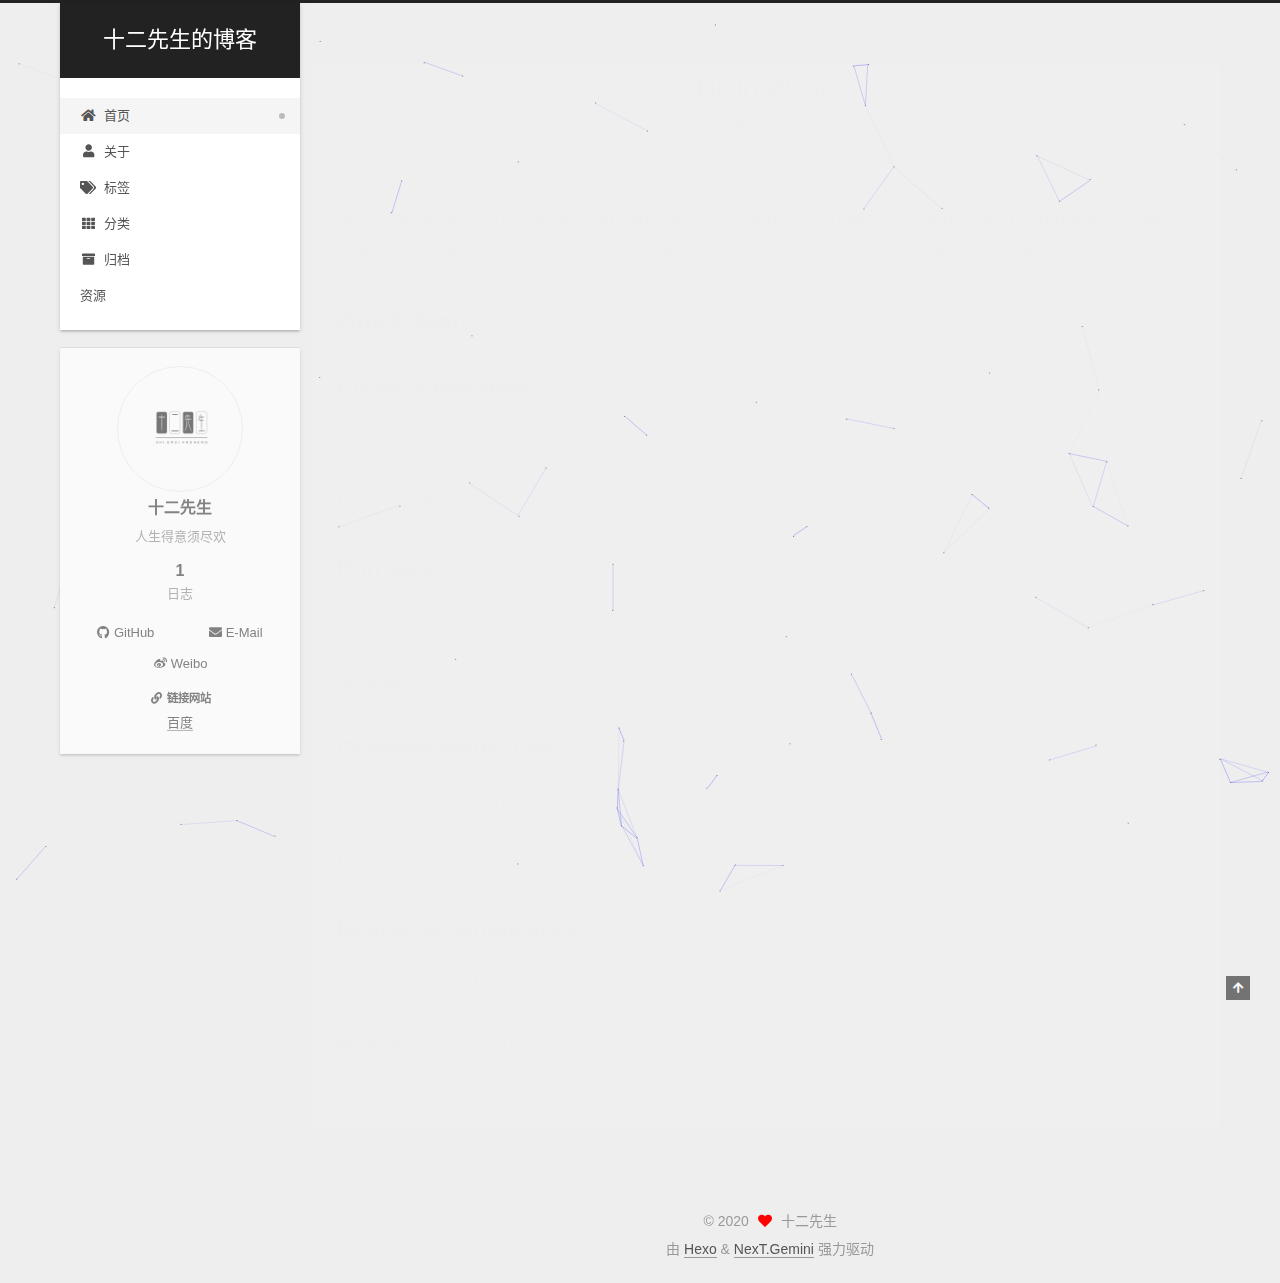
==== index.html @ abec4dc5 "Site updated: 2020-08-10 16:34:21" ====
<!DOCTYPE html>
<html lang="zh-CN">
<head>
  <meta charset="UTF-8">
<meta name="viewport" content="width=device-width, initial-scale=1, maximum-scale=2">
<meta name="theme-color" content="#222">
<meta name="generator" content="Hexo 5.0.0">
  <link rel="apple-touch-icon" sizes="180x180" href="/images/apple-touch-icon-next.png">
  <link rel="icon" type="image/png" sizes="32x32" href="/images/favicon-32x32-next.png">
  <link rel="icon" type="image/png" sizes="16x16" href="/images/favicon-16x16-next.png">
  <link rel="mask-icon" href="/images/logo.svg" color="#222">

<link rel="stylesheet" href="/css/main.css">


<link rel="stylesheet" href="/lib/font-awesome/css/all.min.css">
  <link rel="stylesheet" href="/lib/pace/pace-theme-minimal.min.css">
  <script src="/lib/pace/pace.min.js"></script>

<script id="hexo-configurations">
    var NexT = window.NexT || {};
    var CONFIG = {"hostname":"yoursite.com","root":"/","scheme":"Gemini","version":"7.8.0","exturl":false,"sidebar":{"position":"left","display":"post","padding":18,"offset":12,"onmobile":false},"copycode":{"enable":false,"show_result":false,"style":null},"back2top":{"enable":true,"sidebar":false,"scrollpercent":false},"bookmark":{"enable":false,"color":"#222","save":"auto"},"fancybox":false,"mediumzoom":false,"lazyload":false,"pangu":false,"comments":{"style":"tabs","active":null,"storage":true,"lazyload":false,"nav":null},"algolia":{"hits":{"per_page":10},"labels":{"input_placeholder":"Search for Posts","hits_empty":"We didn't find any results for the search: ${query}","hits_stats":"${hits} results found in ${time} ms"}},"localsearch":{"enable":false,"trigger":"auto","top_n_per_article":1,"unescape":false,"preload":false},"motion":{"enable":true,"async":false,"transition":{"post_block":"fadeIn","post_header":"slideDownIn","post_body":"slideDownIn","coll_header":"slideLeftIn","sidebar":"slideUpIn"}}};
  </script>

  <meta name="description" content="人生得意须尽欢">
<meta property="og:type" content="website">
<meta property="og:title" content="十二先生的博客">
<meta property="og:url" content="http://yoursite.com/index.html">
<meta property="og:site_name" content="十二先生的博客">
<meta property="og:description" content="人生得意须尽欢">
<meta property="og:locale" content="zh_CN">
<meta property="article:author" content="十二先生">
<meta name="twitter:card" content="summary">

<link rel="canonical" href="http://yoursite.com/">


<script id="page-configurations">
  // https://hexo.io/docs/variables.html
  CONFIG.page = {
    sidebar: "",
    isHome : true,
    isPost : false,
    lang   : 'zh-CN'
  };
</script>

  <title>十二先生的博客</title>
  






  <noscript>
  <style>
  .use-motion .brand,
  .use-motion .menu-item,
  .sidebar-inner,
  .use-motion .post-block,
  .use-motion .pagination,
  .use-motion .comments,
  .use-motion .post-header,
  .use-motion .post-body,
  .use-motion .collection-header { opacity: initial; }

  .use-motion .site-title,
  .use-motion .site-subtitle {
    opacity: initial;
    top: initial;
  }

  .use-motion .logo-line-before i { left: initial; }
  .use-motion .logo-line-after i { right: initial; }
  </style>
</noscript>

</head>

<body itemscope itemtype="http://schema.org/WebPage">
  <div class="container use-motion">
    <div class="headband"></div>

    <header class="header" itemscope itemtype="http://schema.org/WPHeader">
      <div class="header-inner"><div class="site-brand-container">
  <div class="site-nav-toggle">
    <div class="toggle" aria-label="切换导航栏">
      <span class="toggle-line toggle-line-first"></span>
      <span class="toggle-line toggle-line-middle"></span>
      <span class="toggle-line toggle-line-last"></span>
    </div>
  </div>

  <div class="site-meta">

    <a href="/" class="brand" rel="start">
      <span class="logo-line-before"><i></i></span>
      <h1 class="site-title">十二先生的博客</h1>
      <span class="logo-line-after"><i></i></span>
    </a>
  </div>

  <div class="site-nav-right">
    <div class="toggle popup-trigger">
    </div>
  </div>
</div>




<nav class="site-nav">
  <ul id="menu" class="main-menu menu">
        <li class="menu-item menu-item-home">

    <a href="/" rel="section"><i class="fa fa-home fa-fw"></i>首页</a>

  </li>
        <li class="menu-item menu-item-about">

    <a href="/about/" rel="section"><i class="fa fa-user fa-fw"></i>关于</a>

  </li>
        <li class="menu-item menu-item-tags">

    <a href="/tags/" rel="section"><i class="fa fa-tags fa-fw"></i>标签</a>

  </li>
        <li class="menu-item menu-item-categories">

    <a href="/categories/" rel="section"><i class="fa fa-th fa-fw"></i>分类</a>

  </li>
        <li class="menu-item menu-item-archives">

    <a href="/archives/" rel="section"><i class="fa fa-archive fa-fw"></i>归档</a>

  </li>
        <li class="menu-item menu-item-resources">

    <a href="/resources/" rel="section"><i class="download fa-fw"></i>资源</a>

  </li>
  </ul>
</nav>




</div>
    </header>

    
  <div class="back-to-top">
    <i class="fa fa-arrow-up"></i>
    <span>0%</span>
  </div>


    <main class="main">
      <div class="main-inner">
        <div class="content-wrap">
          

          <div class="content index posts-expand">
            
      
  
  
  <article itemscope itemtype="http://schema.org/Article" class="post-block" lang="zh-CN">
    <link itemprop="mainEntityOfPage" href="http://yoursite.com/2020/08/10/hello-world/">

    <span hidden itemprop="author" itemscope itemtype="http://schema.org/Person">
      <meta itemprop="image" content="/images/avatar.gif">
      <meta itemprop="name" content="十二先生">
      <meta itemprop="description" content="人生得意须尽欢">
    </span>

    <span hidden itemprop="publisher" itemscope itemtype="http://schema.org/Organization">
      <meta itemprop="name" content="十二先生的博客">
    </span>
      <header class="post-header">
        <h2 class="post-title" itemprop="name headline">
          
            <a href="/2020/08/10/hello-world/" class="post-title-link" itemprop="url">Hello World</a>
        </h2>

        <div class="post-meta">
            <span class="post-meta-item">
              <span class="post-meta-item-icon">
                <i class="far fa-calendar"></i>
              </span>
              <span class="post-meta-item-text">发表于</span>

              <time title="创建时间：2020-08-10 11:05:01" itemprop="dateCreated datePublished" datetime="2020-08-10T11:05:01+08:00">2020-08-10</time>
            </span>

          

        </div>
      </header>

    
    
    
    <div class="post-body" itemprop="articleBody">

      
          <p>Welcome to <a target="_blank" rel="noopener" href="https://hexo.io/">Hexo</a>! This is your very first post. Check <a target="_blank" rel="noopener" href="https://hexo.io/docs/">documentation</a> for more info. If you get any problems when using Hexo, you can find the answer in <a target="_blank" rel="noopener" href="https://hexo.io/docs/troubleshooting.html">troubleshooting</a> or you can ask me on <a target="_blank" rel="noopener" href="https://github.com/hexojs/hexo/issues">GitHub</a>.</p>
<h2 id="Quick-Start"><a href="#Quick-Start" class="headerlink" title="Quick Start"></a>Quick Start</h2><h3 id="Create-a-new-post"><a href="#Create-a-new-post" class="headerlink" title="Create a new post"></a>Create a new post</h3><figure class="highlight bash"><table><tr><td class="gutter"><pre><span class="line">1</span><br></pre></td><td class="code"><pre><span class="line">$ hexo new <span class="string">&quot;My New Post&quot;</span></span><br></pre></td></tr></table></figure>

<p>More info: <a target="_blank" rel="noopener" href="https://hexo.io/docs/writing.html">Writing</a></p>
<h3 id="Run-server"><a href="#Run-server" class="headerlink" title="Run server"></a>Run server</h3><figure class="highlight bash"><table><tr><td class="gutter"><pre><span class="line">1</span><br></pre></td><td class="code"><pre><span class="line">$ hexo server</span><br></pre></td></tr></table></figure>

<p>More info: <a target="_blank" rel="noopener" href="https://hexo.io/docs/server.html">Server</a></p>
<h3 id="Generate-static-files"><a href="#Generate-static-files" class="headerlink" title="Generate static files"></a>Generate static files</h3><figure class="highlight bash"><table><tr><td class="gutter"><pre><span class="line">1</span><br></pre></td><td class="code"><pre><span class="line">$ hexo generate</span><br></pre></td></tr></table></figure>

<p>More info: <a target="_blank" rel="noopener" href="https://hexo.io/docs/generating.html">Generating</a></p>
<h3 id="Deploy-to-remote-sites"><a href="#Deploy-to-remote-sites" class="headerlink" title="Deploy to remote sites"></a>Deploy to remote sites</h3><figure class="highlight bash"><table><tr><td class="gutter"><pre><span class="line">1</span><br></pre></td><td class="code"><pre><span class="line">$ hexo deploy</span><br></pre></td></tr></table></figure>

<p>More info: <a target="_blank" rel="noopener" href="https://hexo.io/docs/one-command-deployment.html">Deployment</a></p>

      
    </div>

    
    
    
	
	
      <footer class="post-footer">
        <div class="post-eof"></div>
      </footer>
  </article>
  
  
  


  



          </div>
          

<script>
  window.addEventListener('tabs:register', () => {
    let { activeClass } = CONFIG.comments;
    if (CONFIG.comments.storage) {
      activeClass = localStorage.getItem('comments_active') || activeClass;
    }
    if (activeClass) {
      let activeTab = document.querySelector(`a[href="#comment-${activeClass}"]`);
      if (activeTab) {
        activeTab.click();
      }
    }
  });
  if (CONFIG.comments.storage) {
    window.addEventListener('tabs:click', event => {
      if (!event.target.matches('.tabs-comment .tab-content .tab-pane')) return;
      let commentClass = event.target.classList[1];
      localStorage.setItem('comments_active', commentClass);
    });
  }
</script>

        </div>
          
  
  <div class="toggle sidebar-toggle">
    <span class="toggle-line toggle-line-first"></span>
    <span class="toggle-line toggle-line-middle"></span>
    <span class="toggle-line toggle-line-last"></span>
  </div>

  <aside class="sidebar">
    <div class="sidebar-inner">

      <ul class="sidebar-nav motion-element">
        <li class="sidebar-nav-toc">
          文章目录
        </li>
        <li class="sidebar-nav-overview">
          站点概览
        </li>
      </ul>

      <!--noindex-->
      <div class="post-toc-wrap sidebar-panel">
      </div>
      <!--/noindex-->

      <div class="site-overview-wrap sidebar-panel">
        <div class="site-author motion-element" itemprop="author" itemscope itemtype="http://schema.org/Person">
    <img class="site-author-image" itemprop="image" alt="十二先生"
      src="/images/avatar.gif">
  <p class="site-author-name" itemprop="name">十二先生</p>
  <div class="site-description" itemprop="description">人生得意须尽欢</div>
</div>
<div class="site-state-wrap motion-element">
  <nav class="site-state">
      <div class="site-state-item site-state-posts">
          <a href="/archives/">
        
          <span class="site-state-item-count">1</span>
          <span class="site-state-item-name">日志</span>
        </a>
      </div>
  </nav>
</div>
  <div class="links-of-author motion-element">
      <span class="links-of-author-item">
        <a href="https://github.com/InAloneTime" title="GitHub → https:&#x2F;&#x2F;github.com&#x2F;InAloneTime" rel="noopener" target="_blank"><i class="fab fa-github fa-fw"></i>GitHub</a>
      </span>
      <span class="links-of-author-item">
        <a href="mailto:haoww2019@qq.com" title="E-Mail → mailto:haoww2019@qq.com" rel="noopener" target="_blank"><i class="fa fa-envelope fa-fw"></i>E-Mail</a>
      </span>
      <span class="links-of-author-item">
        <a href="https://weibo.com/u/1022402800" title="Weibo → https:&#x2F;&#x2F;weibo.com&#x2F;u&#x2F;1022402800" rel="noopener" target="_blank"><i class="fab fa-weibo fa-fw"></i>Weibo</a>
      </span>
  </div>


  <div class="links-of-blogroll motion-element">
    <div class="links-of-blogroll-title"><i class="fa fa-link fa-fw"></i>
      链接网站
    </div>
    <ul class="links-of-blogroll-list">
        <li class="links-of-blogroll-item">
          <a href="https://baidu.com/" title="https:&#x2F;&#x2F;baidu.com" rel="noopener" target="_blank">百度</a>
        </li>
    </ul>
  </div>

      </div>

    </div>
  </aside>
  <div id="sidebar-dimmer"></div>


      </div>
    </main>

    <footer class="footer">
      <div class="footer-inner">
        

        

<div class="copyright">
  
  &copy; 
  <span itemprop="copyrightYear">2020</span>
  <span class="with-love">
    <i class="fa fa-heart"></i>
  </span>
  <span class="author" itemprop="copyrightHolder">十二先生</span>
</div>
  <div class="powered-by">由 <a href="https://hexo.io/" class="theme-link" rel="noopener" target="_blank">Hexo</a> & <a href="https://theme-next.org/" class="theme-link" rel="noopener" target="_blank">NexT.Gemini</a> 强力驱动
  </div>

        








      </div>
    </footer>
  </div>

  
  
  <script color='0,0,255' opacity='0.5' zIndex='-1' count='99' src="/lib/canvas-nest/canvas-nest.min.js"></script>
  <script src="/lib/anime.min.js"></script>
  <script src="/lib/velocity/velocity.min.js"></script>
  <script src="/lib/velocity/velocity.ui.min.js"></script>

<script src="/js/utils.js"></script>

<script src="/js/motion.js"></script>


<script src="/js/schemes/pisces.js"></script>


<script src="/js/next-boot.js"></script>




  















  

  

</body>
</html>
---- css/main.css ----
:root {
  --body-bg-color: #eee;
  --content-bg-color: #fff;
  --card-bg-color: #f5f5f5;
  --text-color: #555;
  --blockquote-color: #666;
  --link-color: #555;
  --link-hover-color: #222;
  --brand-color: #fff;
  --brand-hover-color: #fff;
  --table-row-odd-bg-color: #f9f9f9;
  --table-row-hover-bg-color: #f5f5f5;
  --menu-item-bg-color: #f5f5f5;
  --btn-default-bg: #fff;
  --btn-default-color: #555;
  --btn-default-border-color: #555;
  --btn-default-hover-bg: #222;
  --btn-default-hover-color: #fff;
  --btn-default-hover-border-color: #222;
}
html {
  line-height: 1.15; /* 1 */
  -webkit-text-size-adjust: 100%; /* 2 */
}
body {
  margin: 0;
}
main {
  display: block;
}
h1 {
  font-size: 2em;
  margin: 0.67em 0;
}
hr {
  box-sizing: content-box; /* 1 */
  height: 0; /* 1 */
  overflow: visible; /* 2 */
}
pre {
  font-family: monospace, monospace; /* 1 */
  font-size: 1em; /* 2 */
}
a {
  background: transparent;
}
abbr[title] {
  border-bottom: none; /* 1 */
  text-decoration: underline; /* 2 */
  text-decoration: underline dotted; /* 2 */
}
b,
strong {
  font-weight: bolder;
}
code,
kbd,
samp {
  font-family: monospace, monospace; /* 1 */
  font-size: 1em; /* 2 */
}
small {
  font-size: 80%;
}
sub,
sup {
  font-size: 75%;
  line-height: 0;
  position: relative;
  vertical-align: baseline;
}
sub {
  bottom: -0.25em;
}
sup {
  top: -0.5em;
}
img {
  border-style: none;
}
button,
input,
optgroup,
select,
textarea {
  font-family: inherit; /* 1 */
  font-size: 100%; /* 1 */
  line-height: 1.15; /* 1 */
  margin: 0; /* 2 */
}
button,
input {
/* 1 */
  overflow: visible;
}
button,
select {
/* 1 */
  text-transform: none;
}
button,
[type='button'],
[type='reset'],
[type='submit'] {
  -webkit-appearance: button;
}
button::-moz-focus-inner,
[type='button']::-moz-focus-inner,
[type='reset']::-moz-focus-inner,
[type='submit']::-moz-focus-inner {
  border-style: none;
  padding: 0;
}
button:-moz-focusring,
[type='button']:-moz-focusring,
[type='reset']:-moz-focusring,
[type='submit']:-moz-focusring {
  outline: 1px dotted ButtonText;
}
fieldset {
  padding: 0.35em 0.75em 0.625em;
}
legend {
  box-sizing: border-box; /* 1 */
  color: inherit; /* 2 */
  display: table; /* 1 */
  max-width: 100%; /* 1 */
  padding: 0; /* 3 */
  white-space: normal; /* 1 */
}
progress {
  vertical-align: baseline;
}
textarea {
  overflow: auto;
}
[type='checkbox'],
[type='radio'] {
  box-sizing: border-box; /* 1 */
  padding: 0; /* 2 */
}
[type='number']::-webkit-inner-spin-button,
[type='number']::-webkit-outer-spin-button {
  height: auto;
}
[type='search'] {
  outline-offset: -2px; /* 2 */
  -webkit-appearance: textfield; /* 1 */
}
[type='search']::-webkit-search-decoration {
  -webkit-appearance: none;
}
::-webkit-file-upload-button {
  font: inherit; /* 2 */
  -webkit-appearance: button; /* 1 */
}
details {
  display: block;
}
summary {
  display: list-item;
}
template {
  display: none;
}
[hidden] {
  display: none;
}
::selection {
  background: #262a30;
  color: #eee;
}
html,
body {
  height: 100%;
}
body {
  background: var(--body-bg-color);
  color: var(--text-color);
  font-family: 'Lato', "PingFang SC", "Microsoft YaHei", sans-serif;
  font-size: 1em;
  line-height: 2;
}
@media (max-width: 991px) {
  body {
    padding-left: 0 !important;
    padding-right: 0 !important;
  }
}
h1,
h2,
h3,
h4,
h5,
h6 {
  font-family: 'Lato', "PingFang SC", "Microsoft YaHei", sans-serif;
  font-weight: bold;
  line-height: 1.5;
  margin: 20px 0 15px;
}
h1 {
  font-size: 1.5em;
}
h2 {
  font-size: 1.375em;
}
h3 {
  font-size: 1.25em;
}
h4 {
  font-size: 1.125em;
}
h5 {
  font-size: 1em;
}
h6 {
  font-size: 0.875em;
}
p {
  margin: 0 0 20px 0;
}
a,
span.exturl {
  border-bottom: 1px solid #999;
  color: var(--link-color);
  outline: 0;
  text-decoration: none;
  overflow-wrap: break-word;
  word-wrap: break-word;
  cursor: pointer;
}
a:hover,
span.exturl:hover {
  border-bottom-color: var(--link-hover-color);
  color: var(--link-hover-color);
}
iframe,
img,
video {
  display: block;
  margin-left: auto;
  margin-right: auto;
  max-width: 100%;
}
hr {
  background-image: repeating-linear-gradient(-45deg, #ddd, #ddd 4px, transparent 4px, transparent 8px);
  border: 0;
  height: 3px;
  margin: 40px 0;
}
blockquote {
  border-left: 4px solid #ddd;
  color: var(--blockquote-color);
  margin: 0;
  padding: 0 15px;
}
blockquote cite::before {
  content: '-';
  padding: 0 5px;
}
dt {
  font-weight: bold;
}
dd {
  margin: 0;
  padding: 0;
}
kbd {
  background-color: #f5f5f5;
  background-image: linear-gradient(#eee, #fff, #eee);
  border: 1px solid #ccc;
  border-radius: 0.2em;
  box-shadow: 0.1em 0.1em 0.2em rgba(0,0,0,0.1);
  color: #555;
  font-family: inherit;
  padding: 0.1em 0.3em;
  white-space: nowrap;
}
.table-container {
  overflow: auto;
}
table {
  border-collapse: collapse;
  border-spacing: 0;
  font-size: 0.875em;
  margin: 0 0 20px 0;
  width: 100%;
}
tbody tr:nth-of-type(odd) {
  background: var(--table-row-odd-bg-color);
}
tbody tr:hover {
  background: var(--table-row-hover-bg-color);
}
caption,
th,
td {
  font-weight: normal;
  padding: 8px;
  vertical-align: middle;
}
th,
td {
  border: 1px solid #ddd;
  border-bottom: 3px solid #ddd;
}
th {
  font-weight: 700;
  padding-bottom: 10px;
}
td {
  border-bottom-width: 1px;
}
.btn {
  background: var(--btn-default-bg);
  border: 2px solid var(--btn-default-border-color);
  border-radius: 2px;
  color: var(--btn-default-color);
  display: inline-block;
  font-size: 0.875em;
  line-height: 2;
  padding: 0 20px;
  text-decoration: none;
  transition-property: background-color;
  transition-delay: 0s;
  transition-duration: 0.2s;
  transition-timing-function: ease-in-out;
}
.btn:hover {
  background: var(--btn-default-hover-bg);
  border-color: var(--btn-default-hover-border-color);
  color: var(--btn-default-hover-color);
}
.btn + .btn {
  margin: 0 0 8px 8px;
}
.btn .fa-fw {
  text-align: left;
  width: 1.285714285714286em;
}
.toggle {
  line-height: 0;
}
.toggle .toggle-line {
  background: #fff;
  display: inline-block;
  height: 2px;
  left: 0;
  position: relative;
  top: 0;
  transition: all 0.4s;
  vertical-align: top;
  width: 100%;
}
.toggle .toggle-line:not(:first-child) {
  margin-top: 3px;
}
.toggle.toggle-arrow .toggle-line-first {
  left: 50%;
  top: 2px;
  transform: rotate(45deg);
  width: 50%;
}
.toggle.toggle-arrow .toggle-line-middle {
  left: 2px;
  width: 90%;
}
.toggle.toggle-arrow .toggle-line-last {
  left: 50%;
  top: -2px;
  transform: rotate(-45deg);
  width: 50%;
}
.toggle.toggle-close .toggle-line-first {
  transform: rotate(-45deg);
  top: 5px;
}
.toggle.toggle-close .toggle-line-middle {
  opacity: 0;
}
.toggle.toggle-close .toggle-line-last {
  transform: rotate(45deg);
  top: -5px;
}
.highlight,
pre {
  background: #f7f7f7;
  color: #4d4d4c;
  line-height: 1.6;
  margin: 0 auto 20px;
}
pre,
code {
  font-family: consolas, Menlo, monospace, "PingFang SC", "Microsoft YaHei";
}
code {
  background: #eee;
  border-radius: 3px;
  color: #555;
  padding: 2px 4px;
  overflow-wrap: break-word;
  word-wrap: break-word;
}
.highlight *::selection {
  background: #d6d6d6;
}
.highlight pre {
  border: 0;
  margin: 0;
  padding: 10px 0;
}
.highlight table {
  border: 0;
  margin: 0;
  width: auto;
}
.highlight td {
  border: 0;
  padding: 0;
}
.highlight figcaption {
  background: #eff2f3;
  color: #4d4d4c;
  display: flex;
  font-size: 0.875em;
  justify-content: space-between;
  line-height: 1.2;
  padding: 0.5em;
}
.highlight figcaption a {
  color: #4d4d4c;
}
.highlight figcaption a:hover {
  border-bottom-color: #4d4d4c;
}
.highlight .gutter {
  -moz-user-select: none;
  -ms-user-select: none;
  -webkit-user-select: none;
  user-select: none;
}
.highlight .gutter pre {
  background: #eff2f3;
  color: #869194;
  padding-left: 10px;
  padding-right: 10px;
  text-align: right;
}
.highlight .code pre {
  background: #f7f7f7;
  padding-left: 10px;
  width: 100%;
}
.gist table {
  width: auto;
}
.gist table td {
  border: 0;
}
pre {
  overflow: auto;
  padding: 10px;
}
pre code {
  background: none;
  color: #4d4d4c;
  font-size: 0.875em;
  padding: 0;
  text-shadow: none;
}
pre .deletion {
  background: #fdd;
}
pre .addition {
  background: #dfd;
}
pre .meta {
  color: #eab700;
  -moz-user-select: none;
  -ms-user-select: none;
  -webkit-user-select: none;
  user-select: none;
}
pre .comment {
  color: #8e908c;
}
pre .variable,
pre .attribute,
pre .tag,
pre .name,
pre .regexp,
pre .ruby .constant,
pre .xml .tag .title,
pre .xml .pi,
pre .xml .doctype,
pre .html .doctype,
pre .css .id,
pre .css .class,
pre .css .pseudo {
  color: #c82829;
}
pre .number,
pre .preprocessor,
pre .built_in,
pre .builtin-name,
pre .literal,
pre .params,
pre .constant,
pre .command {
  color: #f5871f;
}
pre .ruby .class .title,
pre .css .rules .attribute,
pre .string,
pre .symbol,
pre .value,
pre .inheritance,
pre .header,
pre .ruby .symbol,
pre .xml .cdata,
pre .special,
pre .formula {
  color: #718c00;
}
pre .title,
pre .css .hexcolor {
  color: #3e999f;
}
pre .function,
pre .python .decorator,
pre .python .title,
pre .ruby .function .title,
pre .ruby .title .keyword,
pre .perl .sub,
pre .javascript .title,
pre .coffeescript .title {
  color: #4271ae;
}
pre .keyword,
pre .javascript .function {
  color: #8959a8;
}
.blockquote-center {
  border-left: none;
  margin: 40px 0;
  padding: 0;
  position: relative;
  text-align: center;
}
.blockquote-center .fa {
  display: block;
  opacity: 0.6;
  position: absolute;
  width: 100%;
}
.blockquote-center .fa-quote-left {
  border-top: 1px solid #ccc;
  text-align: left;
  top: -20px;
}
.blockquote-center .fa-quote-right {
  border-bottom: 1px solid #ccc;
  text-align: right;
  bottom: -20px;
}
.blockquote-center p,
.blockquote-center div {
  text-align: center;
}
.post-body .group-picture img {
  margin: 0 auto;
  padding: 0 3px;
}
.group-picture-row {
  margin-bottom: 6px;
  overflow: hidden;
}
.group-picture-column {
  float: left;
  margin-bottom: 10px;
}
.post-body .label {
  color: #555;
  display: inline;
  padding: 0 2px;
}
.post-body .label.default {
  background: #f0f0f0;
}
.post-body .label.primary {
  background: #efe6f7;
}
.post-body .label.info {
  background: #e5f2f8;
}
.post-body .label.success {
  background: #e7f4e9;
}
.post-body .label.warning {
  background: #fcf6e1;
}
.post-body .label.danger {
  background: #fae8eb;
}
.post-body .tabs {
  margin-bottom: 20px;
}
.post-body .tabs,
.tabs-comment {
  display: block;
  padding-top: 10px;
  position: relative;
}
.post-body .tabs ul.nav-tabs,
.tabs-comment ul.nav-tabs {
  display: flex;
  flex-wrap: wrap;
  margin: 0;
  margin-bottom: -1px;
  padding: 0;
}
@media (max-width: 413px) {
  .post-body .tabs ul.nav-tabs,
  .tabs-comment ul.nav-tabs {
    display: block;
    margin-bottom: 5px;
  }
}
.post-body .tabs ul.nav-tabs li.tab,
.tabs-comment ul.nav-tabs li.tab {
  border-bottom: 1px solid #ddd;
  border-left: 1px solid transparent;
  border-right: 1px solid transparent;
  border-top: 3px solid transparent;
  flex-grow: 1;
  list-style-type: none;
  border-radius: 0 0 0 0;
}
@media (max-width: 413px) {
  .post-body .tabs ul.nav-tabs li.tab,
  .tabs-comment ul.nav-tabs li.tab {
    border-bottom: 1px solid transparent;
    border-left: 3px solid transparent;
    border-right: 1px solid transparent;
    border-top: 1px solid transparent;
  }
}
@media (max-width: 413px) {
  .post-body .tabs ul.nav-tabs li.tab,
  .tabs-comment ul.nav-tabs li.tab {
    border-radius: 0;
  }
}
.post-body .tabs ul.nav-tabs li.tab a,
.tabs-comment ul.nav-tabs li.tab a {
  border-bottom: initial;
  display: block;
  line-height: 1.8;
  outline: 0;
  padding: 0.25em 0.75em;
  text-align: center;
  transition-delay: 0s;
  transition-duration: 0.2s;
  transition-timing-function: ease-out;
}
.post-body .tabs ul.nav-tabs li.tab a i,
.tabs-comment ul.nav-tabs li.tab a i {
  width: 1.285714285714286em;
}
.post-body .tabs ul.nav-tabs li.tab.active,
.tabs-comment ul.nav-tabs li.tab.active {
  border-bottom: 1px solid transparent;
  border-left: 1px solid #ddd;
  border-right: 1px solid #ddd;
  border-top: 3px solid #fc6423;
}
@media (max-width: 413px) {
  .post-body .tabs ul.nav-tabs li.tab.active,
  .tabs-comment ul.nav-tabs li.tab.active {
    border-bottom: 1px solid #ddd;
    border-left: 3px solid #fc6423;
    border-right: 1px solid #ddd;
    border-top: 1px solid #ddd;
  }
}
.post-body .tabs ul.nav-tabs li.tab.active a,
.tabs-comment ul.nav-tabs li.tab.active a {
  color: var(--link-color);
  cursor: default;
}
.post-body .tabs .tab-content .tab-pane,
.tabs-comment .tab-content .tab-pane {
  border: 1px solid #ddd;
  border-top: 0;
  padding: 20px 20px 0 20px;
  border-radius: 0;
}
.post-body .tabs .tab-content .tab-pane:not(.active),
.tabs-comment .tab-content .tab-pane:not(.active) {
  display: none;
}
.post-body .tabs .tab-content .tab-pane.active,
.tabs-comment .tab-content .tab-pane.active {
  display: block;
}
.post-body .tabs .tab-content .tab-pane.active:nth-of-type(1),
.tabs-comment .tab-content .tab-pane.active:nth-of-type(1) {
  border-radius: 0 0 0 0;
}
@media (max-width: 413px) {
  .post-body .tabs .tab-content .tab-pane.active:nth-of-type(1),
  .tabs-comment .tab-content .tab-pane.active:nth-of-type(1) {
    border-radius: 0;
  }
}
.post-body .note {
  border-radius: 3px;
  margin-bottom: 20px;
  padding: 1em;
  position: relative;
  border: 1px solid #eee;
  border-left-width: 5px;
}
.post-body .note h2,
.post-body .note h3,
.post-body .note h4,
.post-body .note h5,
.post-body .note h6 {
  margin-top: 0;
  border-bottom: initial;
  margin-bottom: 0;
  padding-top: 0;
}
.post-body .note p:first-child,
.post-body .note ul:first-child,
.post-body .note ol:first-child,
.post-body .note table:first-child,
.post-body .note pre:first-child,
.post-body .note blockquote:first-child,
.post-body .note img:first-child {
  margin-top: 0;
}
.post-body .note p:last-child,
.post-body .note ul:last-child,
.post-body .note ol:last-child,
.post-body .note table:last-child,
.post-body .note pre:last-child,
.post-body .note blockquote:last-child,
.post-body .note img:last-child {
  margin-bottom: 0;
}
.post-body .note.default {
  border-left-color: #777;
}
.post-body .note.default h2,
.post-body .note.default h3,
.post-body .note.default h4,
.post-body .note.default h5,
.post-body .note.default h6 {
  color: #777;
}
.post-body .note.primary {
  border-left-color: #6f42c1;
}
.post-body .note.primary h2,
.post-body .note.primary h3,
.post-body .note.primary h4,
.post-body .note.primary h5,
.post-body .note.primary h6 {
  color: #6f42c1;
}
.post-body .note.info {
  border-left-color: #428bca;
}
.post-body .note.info h2,
.post-body .note.info h3,
.post-body .note.info h4,
.post-body .note.info h5,
.post-body .note.info h6 {
  color: #428bca;
}
.post-body .note.success {
  border-left-color: #5cb85c;
}
.post-body .note.success h2,
.post-body .note.success h3,
.post-body .note.success h4,
.post-body .note.success h5,
.post-body .note.success h6 {
  color: #5cb85c;
}
.post-body .note.warning {
  border-left-color: #f0ad4e;
}
.post-body .note.warning h2,
.post-body .note.warning h3,
.post-body .note.warning h4,
.post-body .note.warning h5,
.post-body .note.warning h6 {
  color: #f0ad4e;
}
.post-body .note.danger {
  border-left-color: #d9534f;
}
.post-body .note.danger h2,
.post-body .note.danger h3,
.post-body .note.danger h4,
.post-body .note.danger h5,
.post-body .note.danger h6 {
  color: #d9534f;
}
.pagination .prev,
.pagination .next,
.pagination .page-number,
.pagination .space {
  display: inline-block;
  margin: 0 10px;
  padding: 0 11px;
  position: relative;
  top: -1px;
}
@media (max-width: 767px) {
  .pagination .prev,
  .pagination .next,
  .pagination .page-number,
  .pagination .space {
    margin: 0 5px;
  }
}
.pagination {
  border-top: 1px solid #eee;
  margin: 120px 0 0;
  text-align: center;
}
.pagination .prev,
.pagination .next,
.pagination .page-number {
  border-bottom: 0;
  border-top: 1px solid #eee;
  transition-property: border-color;
  transition-delay: 0s;
  transition-duration: 0.2s;
  transition-timing-function: ease-in-out;
}
.pagination .prev:hover,
.pagination .next:hover,
.pagination .page-number:hover {
  border-top-color: #222;
}
.pagination .space {
  margin: 0;
  padding: 0;
}
.pagination .prev {
  margin-left: 0;
}
.pagination .next {
  margin-right: 0;
}
.pagination .page-number.current {
  background: #ccc;
  border-top-color: #ccc;
  color: #fff;
}
@media (max-width: 767px) {
  .pagination {
    border-top: none;
  }
  .pagination .prev,
  .pagination .next,
  .pagination .page-number {
    border-bottom: 1px solid #eee;
    border-top: 0;
    margin-bottom: 10px;
    padding: 0 10px;
  }
  .pagination .prev:hover,
  .pagination .next:hover,
  .pagination .page-number:hover {
    border-bottom-color: #222;
  }
}
.comments {
  margin-top: 60px;
  overflow: hidden;
}
.comment-button-group {
  display: flex;
  flex-wrap: wrap-reverse;
  justify-content: center;
  margin: 1em 0;
}
.comment-button-group .comment-button {
  margin: 0.1em 0.2em;
}
.comment-button-group .comment-button.active {
  background: var(--btn-default-hover-bg);
  border-color: var(--btn-default-hover-border-color);
  color: var(--btn-default-hover-color);
}
.comment-position {
  display: none;
}
.comment-position.active {
  display: block;
}
.tabs-comment {
  background: var(--content-bg-color);
  margin-top: 4em;
  padding-top: 0;
}
.tabs-comment .comments {
  border: 0;
  box-shadow: none;
  margin-top: 0;
  padding-top: 0;
}
.container {
  min-height: 100%;
  position: relative;
}
.main-inner {
  margin: 0 auto;
  width: calc(100% - 20px);
}
@media (min-width: 1200px) {
  .main-inner {
    width: 1160px;
  }
}
@media (min-width: 1600px) {
  .main-inner {
    width: 73%;
  }
}
@media (max-width: 767px) {
  .content-wrap {
    padding: 0 20px;
  }
}
.header {
  background: transparent;
}
.header-inner {
  margin: 0 auto;
  width: calc(100% - 20px);
}
@media (min-width: 1200px) {
  .header-inner {
    width: 1160px;
  }
}
@media (min-width: 1600px) {
  .header-inner {
    width: 73%;
  }
}
.site-brand-container {
  display: flex;
  flex-shrink: 0;
  padding: 0 10px;
}
.headband {
  background: #222;
  height: 3px;
}
.site-meta {
  flex-grow: 1;
  text-align: center;
}
@media (max-width: 767px) {
  .site-meta {
    text-align: center;
  }
}
.brand {
  border-bottom: none;
  color: var(--brand-color);
  display: inline-block;
  line-height: 1.375em;
  padding: 0 40px;
  position: relative;
}
.brand:hover {
  color: var(--brand-hover-color);
}
.site-title {
  font-family: 'Lato', "PingFang SC", "Microsoft YaHei", sans-serif;
  font-size: 1.375em;
  font-weight: normal;
  margin: 0;
}
.site-subtitle {
  color: #ddd;
  font-size: 0.8125em;
  margin: 10px 0;
}
.use-motion .brand {
  opacity: 0;
}
.use-motion .site-title,
.use-motion .site-subtitle,
.use-motion .custom-logo-image {
  opacity: 0;
  position: relative;
  top: -10px;
}
.site-nav-toggle,
.site-nav-right {
  display: none;
}
@media (max-width: 767px) {
  .site-nav-toggle,
  .site-nav-right {
    display: flex;
    flex-direction: column;
    justify-content: center;
  }
}
.site-nav-toggle .toggle,
.site-nav-right .toggle {
  color: var(--text-color);
  padding: 10px;
  width: 22px;
}
.site-nav-toggle .toggle .toggle-line,
.site-nav-right .toggle .toggle-line {
  background: var(--text-color);
  border-radius: 1px;
}
.site-nav {
  display: block;
}
@media (max-width: 767px) {
  .site-nav {
    clear: both;
    display: none;
  }
}
.site-nav.site-nav-on {
  display: block;
}
.menu {
  margin-top: 20px;
  padding-left: 0;
  text-align: center;
}
.menu-item {
  display: inline-block;
  list-style: none;
  margin: 0 10px;
}
@media (max-width: 767px) {
  .menu-item {
    display: block;
    margin-top: 10px;
  }
  .menu-item.menu-item-search {
    display: none;
  }
}
.menu-item a,
.menu-item span.exturl {
  border-bottom: 0;
  display: block;
  font-size: 0.8125em;
  transition-property: border-color;
  transition-delay: 0s;
  transition-duration: 0.2s;
  transition-timing-function: ease-in-out;
}
@media (hover: none) {
  .menu-item a:hover,
  .menu-item span.exturl:hover {
    border-bottom-color: transparent !important;
  }
}
.menu-item .fa,
.menu-item .fab,
.menu-item .far,
.menu-item .fas {
  margin-right: 8px;
}
.menu-item .badge {
  display: inline-block;
  font-weight: bold;
  line-height: 1;
  margin-left: 0.35em;
  margin-top: 0.35em;
  text-align: center;
  white-space: nowrap;
}
@media (max-width: 767px) {
  .menu-item .badge {
    float: right;
    margin-left: 0;
  }
}
.menu-item-active a,
.menu .menu-item a:hover,
.menu .menu-item span.exturl:hover {
  background: var(--menu-item-bg-color);
}
.use-motion .menu-item {
  opacity: 0;
}
.sidebar {
  background: #222;
  bottom: 0;
  box-shadow: inset 0 2px 6px #000;
  position: fixed;
  top: 0;
}
@media (max-width: 991px) {
  .sidebar {
    display: none;
  }
}
.sidebar-inner {
  color: #999;
  padding: 18px 10px;
  text-align: center;
}
.cc-license {
  margin-top: 10px;
  text-align: center;
}
.cc-license .cc-opacity {
  border-bottom: none;
  opacity: 0.7;
}
.cc-license .cc-opacity:hover {
  opacity: 0.9;
}
.cc-license img {
  display: inline-block;
}
.site-author-image {
  border: 1px solid #eee;
  display: block;
  margin: 0 auto;
  max-width: 120px;
  padding: 2px;
  border-radius: 50%;
}
.site-author-name {
  color: var(--text-color);
  font-weight: 600;
  margin: 0;
  text-align: center;
}
.site-description {
  color: #999;
  font-size: 0.8125em;
  margin-top: 0;
  text-align: center;
}
.links-of-author {
  margin-top: 15px;
}
.links-of-author a,
.links-of-author span.exturl {
  border-bottom-color: #555;
  display: inline-block;
  font-size: 0.8125em;
  margin-bottom: 10px;
  margin-right: 10px;
  vertical-align: middle;
}
.links-of-author a::before,
.links-of-author span.exturl::before {
  background: #ff5858;
  border-radius: 50%;
  content: ' ';
  display: inline-block;
  height: 4px;
  margin-right: 3px;
  vertical-align: middle;
  width: 4px;
}
.sidebar-button {
  margin-top: 15px;
}
.sidebar-button a {
  border: 1px solid #fc6423;
  border-radius: 4px;
  color: #fc6423;
  display: inline-block;
  padding: 0 15px;
}
.sidebar-button a .fa,
.sidebar-button a .fab,
.sidebar-button a .far,
.sidebar-button a .fas {
  margin-right: 5px;
}
.sidebar-button a:hover {
  background: #fc6423;
  border: 1px solid #fc6423;
  color: #fff;
}
.sidebar-button a:hover .fa,
.sidebar-button a:hover .fab,
.sidebar-button a:hover .far,
.sidebar-button a:hover .fas {
  color: #fff;
}
.links-of-blogroll {
  font-size: 0.8125em;
  margin-top: 10px;
}
.links-of-blogroll-title {
  font-size: 0.875em;
  font-weight: 600;
  margin-top: 0;
}
.links-of-blogroll-list {
  list-style: none;
  margin: 0;
  padding: 0;
}
#sidebar-dimmer {
  display: none;
}
@media (max-width: 767px) {
  #sidebar-dimmer {
    background: #000;
    display: block;
    height: 100%;
    left: 100%;
    opacity: 0;
    position: fixed;
    top: 0;
    width: 100%;
    z-index: 1100;
  }
  .sidebar-active + #sidebar-dimmer {
    opacity: 0.7;
    transform: translateX(-100%);
    transition: opacity 0.5s;
  }
}
.sidebar-nav {
  margin: 0;
  padding-bottom: 20px;
  padding-left: 0;
}
.sidebar-nav li {
  border-bottom: 1px solid transparent;
  color: var(--text-color);
  cursor: pointer;
  display: inline-block;
  font-size: 0.875em;
}
.sidebar-nav li.sidebar-nav-overview {
  margin-left: 10px;
}
.sidebar-nav li:hover {
  color: #fc6423;
}
.sidebar-nav .sidebar-nav-active {
  border-bottom-color: #fc6423;
  color: #fc6423;
}
.sidebar-nav .sidebar-nav-active:hover {
  color: #fc6423;
}
.sidebar-panel {
  display: none;
  overflow-x: hidden;
  overflow-y: auto;
}
.sidebar-panel-active {
  display: block;
}
.sidebar-toggle {
  background: #222;
  bottom: 45px;
  cursor: pointer;
  height: 14px;
  left: 30px;
  padding: 5px;
  position: fixed;
  width: 14px;
  z-index: 1300;
}
@media (max-width: 991px) {
  .sidebar-toggle {
    left: 20px;
    opacity: 0.8;
    display: none;
  }
}
.sidebar-toggle:hover .toggle-line {
  background: #fc6423;
}
.post-toc {
  font-size: 0.875em;
}
.post-toc ol {
  list-style: none;
  margin: 0;
  padding: 0 2px 5px 10px;
  text-align: left;
}
.post-toc ol > ol {
  padding-left: 0;
}
.post-toc ol a {
  transition-property: all;
  transition-delay: 0s;
  transition-duration: 0.2s;
  transition-timing-function: ease-in-out;
}
.post-toc .nav-item {
  line-height: 1.8;
  overflow: hidden;
  text-overflow: ellipsis;
  white-space: nowrap;
}
.post-toc .nav .nav-child {
  display: none;
}
.post-toc .nav .active > .nav-child {
  display: block;
}
.post-toc .nav .active-current > .nav-child {
  display: block;
}
.post-toc .nav .active-current > .nav-child > .nav-item {
  display: block;
}
.post-toc .nav .active > a {
  border-bottom-color: #fc6423;
  color: #fc6423;
}
.post-toc .nav .active-current > a {
  color: #fc6423;
}
.post-toc .nav .active-current > a:hover {
  color: #fc6423;
}
.site-state {
  display: flex;
  justify-content: center;
  line-height: 1.4;
  margin-top: 10px;
  overflow: hidden;
  text-align: center;
  white-space: nowrap;
}
.site-state-item {
  padding: 0 15px;
}
.site-state-item:not(:first-child) {
  border-left: 1px solid #eee;
}
.site-state-item a {
  border-bottom: none;
}
.site-state-item-count {
  display: block;
  font-size: 1em;
  font-weight: 600;
  text-align: center;
}
.site-state-item-name {
  color: #999;
  font-size: 0.8125em;
}
.footer {
  color: #999;
  font-size: 0.875em;
  padding: 20px 0;
}
.footer.footer-fixed {
  bottom: 0;
  left: 0;
  position: absolute;
  right: 0;
}
.footer-inner {
  box-sizing: border-box;
  margin: 0 auto;
  text-align: center;
  width: calc(100% - 20px);
}
@media (min-width: 1200px) {
  .footer-inner {
    width: 1160px;
  }
}
@media (min-width: 1600px) {
  .footer-inner {
    width: 73%;
  }
}
.languages {
  display: inline-block;
  font-size: 1.125em;
  position: relative;
}
.languages .lang-select-label span {
  margin: 0 0.5em;
}
.languages .lang-select {
  height: 100%;
  left: 0;
  opacity: 0;
  position: absolute;
  top: 0;
  width: 100%;
}
.with-love {
  color: #ff0000;
  display: inline-block;
  margin: 0 5px;
}
.powered-by,
.theme-info {
  display: inline-block;
}
@-moz-keyframes iconAnimate {
  0%, 100% {
    transform: scale(1);
  }
  10%, 30% {
    transform: scale(0.9);
  }
  20%, 40%, 60%, 80% {
    transform: scale(1.1);
  }
  50%, 70% {
    transform: scale(1.1);
  }
}
@-webkit-keyframes iconAnimate {
  0%, 100% {
    transform: scale(1);
  }
  10%, 30% {
    transform: scale(0.9);
  }
  20%, 40%, 60%, 80% {
    transform: scale(1.1);
  }
  50%, 70% {
    transform: scale(1.1);
  }
}
@-o-keyframes iconAnimate {
  0%, 100% {
    transform: scale(1);
  }
  10%, 30% {
    transform: scale(0.9);
  }
  20%, 40%, 60%, 80% {
    transform: scale(1.1);
  }
  50%, 70% {
    transform: scale(1.1);
  }
}
@keyframes iconAnimate {
  0%, 100% {
    transform: scale(1);
  }
  10%, 30% {
    transform: scale(0.9);
  }
  20%, 40%, 60%, 80% {
    transform: scale(1.1);
  }
  50%, 70% {
    transform: scale(1.1);
  }
}
.back-to-top {
  font-size: 12px;
  text-align: center;
  transition-delay: 0s;
  transition-duration: 0.2s;
  transition-timing-function: ease-in-out;
}
.back-to-top {
  background: #222;
  bottom: -100px;
  box-sizing: border-box;
  color: #fff;
  cursor: pointer;
  left: 30px;
  opacity: 0.6;
  padding: 0 6px;
  position: fixed;
  transition-property: bottom;
  z-index: 1300;
  width: 24px;
}
.back-to-top span {
  display: none;
}
.back-to-top:hover {
  color: #fc6423;
}
.back-to-top.back-to-top-on {
  bottom: 30px;
}
@media (max-width: 991px) {
  .back-to-top {
    left: 20px;
    opacity: 0.8;
  }
}
.post-body {
  font-family: 'Lato', "PingFang SC", "Microsoft YaHei", sans-serif;
  overflow-wrap: break-word;
  word-wrap: break-word;
}
@media (min-width: 1200px) {
  .post-body {
    font-size: 1.125em;
  }
}
.post-body .exturl .fa {
  font-size: 0.875em;
  margin-left: 4px;
}
.post-body .image-caption,
.post-body .figure .caption {
  color: #999;
  font-size: 0.875em;
  font-weight: bold;
  line-height: 1;
  margin: -20px auto 15px;
  text-align: center;
}
.post-sticky-flag {
  display: inline-block;
  transform: rotate(30deg);
}
.post-button {
  margin-top: 40px;
  text-align: center;
}
.use-motion .post-block {
  opacity: 0;
  margin-top: 60px;
  margin-bottom: 60px;
  padding: 25px;
  background: rgba(255,255,255,0.9) none repeat scroll !important;
  -webkit-box-shadow: 0 0 5px rgba(202,203,203,0.5);
  -moz-box-shadow: 0 0 5px rgba(202,203,204,0.5);
}
.use-motion .pagination,
.use-motion .comments {
  opacity: 0;
}
.use-motion .post-header {
  opacity: 0;
}
.use-motion .post-body {
  opacity: 0;
}
.use-motion .collection-header {
  opacity: 0;
}
.posts-collapse {
  margin-left: 35px;
  position: relative;
}
@media (max-width: 767px) {
  .posts-collapse {
    margin-left: 0px;
    margin-right: 0px;
  }
}
.posts-collapse .collection-title {
  font-size: 1.125em;
  position: relative;
}
.posts-collapse .collection-title::before {
  background: #999;
  border: 1px solid #fff;
  border-radius: 50%;
  content: ' ';
  height: 10px;
  left: 0;
  margin-left: -6px;
  margin-top: -4px;
  position: absolute;
  top: 50%;
  width: 10px;
}
.posts-collapse .collection-year {
  font-size: 1.5em;
  font-weight: bold;
  margin: 60px 0;
  position: relative;
}
.posts-collapse .collection-year::before {
  background: #bbb;
  border-radius: 50%;
  content: ' ';
  height: 8px;
  left: 0;
  margin-left: -4px;
  margin-top: -4px;
  position: absolute;
  top: 50%;
  width: 8px;
}
.posts-collapse .collection-header {
  display: block;
  margin: 0 0 0 20px;
}
.posts-collapse .collection-header small {
  color: #bbb;
  margin-left: 5px;
}
.posts-collapse .post-header {
  border-bottom: 1px dashed #ccc;
  margin: 30px 0;
  padding-left: 15px;
  position: relative;
  transition-property: border;
  transition-delay: 0s;
  transition-duration: 0.2s;
  transition-timing-function: ease-in-out;
}
.posts-collapse .post-header::before {
  background: #bbb;
  border: 1px solid #fff;
  border-radius: 50%;
  content: ' ';
  height: 6px;
  left: 0;
  margin-left: -4px;
  position: absolute;
  top: 0.75em;
  transition-property: background;
  width: 6px;
  transition-delay: 0s;
  transition-duration: 0.2s;
  transition-timing-function: ease-in-out;
}
.posts-collapse .post-header:hover {
  border-bottom-color: #666;
}
.posts-collapse .post-header:hover::before {
  background: #222;
}
.posts-collapse .post-meta {
  display: inline;
  font-size: 0.75em;
  margin-right: 10px;
}
.posts-collapse .post-title {
  display: inline;
}
.posts-collapse .post-title a,
.posts-collapse .post-title span.exturl {
  border-bottom: none;
  color: var(--link-color);
}
.posts-collapse .post-title .fa-external-link-alt {
  font-size: 0.875em;
  margin-left: 5px;
}
.posts-collapse::before {
  background: #f5f5f5;
  content: ' ';
  height: 100%;
  left: 0;
  margin-left: -2px;
  position: absolute;
  top: 1.25em;
  width: 4px;
}
.post-eof {
  background: #ccc;
  height: 1px;
  margin: 80px auto 60px;
  text-align: center;
  width: 8%;
}
.post-block:last-of-type .post-eof {
  display: none;
}
.content {
  padding-top: 40px;
}
@media (min-width: 992px) {
  .post-body {
    text-align: justify;
  }
}
@media (max-width: 991px) {
  .post-body {
    text-align: justify;
  }
}
.post-body h1,
.post-body h2,
.post-body h3,
.post-body h4,
.post-body h5,
.post-body h6 {
  padding-top: 10px;
}
.post-body h1 .header-anchor,
.post-body h2 .header-anchor,
.post-body h3 .header-anchor,
.post-body h4 .header-anchor,
.post-body h5 .header-anchor,
.post-body h6 .header-anchor {
  border-bottom-style: none;
  color: #ccc;
  float: right;
  margin-left: 10px;
  visibility: hidden;
}
.post-body h1 .header-anchor:hover,
.post-body h2 .header-anchor:hover,
.post-body h3 .header-anchor:hover,
.post-body h4 .header-anchor:hover,
.post-body h5 .header-anchor:hover,
.post-body h6 .header-anchor:hover {
  color: inherit;
}
.post-body h1:hover .header-anchor,
.post-body h2:hover .header-anchor,
.post-body h3:hover .header-anchor,
.post-body h4:hover .header-anchor,
.post-body h5:hover .header-anchor,
.post-body h6:hover .header-anchor {
  visibility: visible;
}
.post-body iframe,
.post-body img,
.post-body video {
  margin-bottom: 20px;
}
.post-body .video-container {
  height: 0;
  margin-bottom: 20px;
  overflow: hidden;
  padding-top: 75%;
  position: relative;
  width: 100%;
}
.post-body .video-container iframe,
.post-body .video-container object,
.post-body .video-container embed {
  height: 100%;
  left: 0;
  margin: 0;
  position: absolute;
  top: 0;
  width: 100%;
}
.post-gallery {
  align-items: center;
  display: grid;
  grid-gap: 10px;
  grid-template-columns: 1fr 1fr 1fr;
  margin-bottom: 20px;
}
@media (max-width: 767px) {
  .post-gallery {
    grid-template-columns: 1fr 1fr;
  }
}
.post-gallery a {
  border: 0;
}
.post-gallery img {
  margin: 0;
}
.posts-expand .post-header {
  font-size: 1.125em;
}
.posts-expand .post-title {
  font-size: 1.5em;
  font-weight: normal;
  margin: initial;
  text-align: center;
  overflow-wrap: break-word;
  word-wrap: break-word;
}
.posts-expand .post-title-link {
  border-bottom: none;
  color: var(--link-color);
  display: inline-block;
  position: relative;
  vertical-align: top;
}
.posts-expand .post-title-link::before {
  background: var(--link-color);
  bottom: 0;
  content: '';
  height: 2px;
  left: 0;
  position: absolute;
  transform: scaleX(0);
  visibility: hidden;
  width: 100%;
  transition-delay: 0s;
  transition-duration: 0.2s;
  transition-timing-function: ease-in-out;
}
.posts-expand .post-title-link:hover::before {
  transform: scaleX(1);
  visibility: visible;
}
.posts-expand .post-title-link .fa-external-link-alt {
  font-size: 0.875em;
  margin-left: 5px;
}
.posts-expand .post-meta {
  color: #999;
  font-family: 'Lato', "PingFang SC", "Microsoft YaHei", sans-serif;
  font-size: 0.75em;
  margin: 3px 0 60px 0;
  text-align: center;
}
.posts-expand .post-meta .post-description {
  font-size: 0.875em;
  margin-top: 2px;
}
.posts-expand .post-meta time {
  border-bottom: 1px dashed #999;
  cursor: pointer;
}
.post-meta .post-meta-item + .post-meta-item::before {
  content: '|';
  margin: 0 0.5em;
}
.post-meta-divider {
  margin: 0 0.5em;
}
.post-meta-item-icon {
  margin-right: 3px;
}
@media (max-width: 991px) {
  .post-meta-item-icon {
    display: inline-block;
  }
}
@media (max-width: 991px) {
  .post-meta-item-text {
    display: none;
  }
}
.post-nav {
  border-top: 1px solid #eee;
  display: flex;
  justify-content: space-between;
  margin-top: 15px;
  padding: 10px 5px 0;
}
.post-nav-item {
  flex: 1;
}
.post-nav-item a {
  border-bottom: none;
  display: block;
  font-size: 0.875em;
  line-height: 1.6;
  position: relative;
}
.post-nav-item a:active {
  top: 2px;
}
.post-nav-item .fa {
  font-size: 0.75em;
}
.post-nav-item:first-child {
  margin-right: 15px;
}
.post-nav-item:first-child .fa {
  margin-right: 5px;
}
.post-nav-item:last-child {
  margin-left: 15px;
  text-align: right;
}
.post-nav-item:last-child .fa {
  margin-left: 5px;
}
.rtl.post-body p,
.rtl.post-body a,
.rtl.post-body h1,
.rtl.post-body h2,
.rtl.post-body h3,
.rtl.post-body h4,
.rtl.post-body h5,
.rtl.post-body h6,
.rtl.post-body li,
.rtl.post-body ul,
.rtl.post-body ol {
  direction: rtl;
  font-family: UKIJ Ekran;
}
.rtl.post-title {
  font-family: UKIJ Ekran;
}
.post-tags {
  margin-top: 40px;
  text-align: center;
}
.post-tags a {
  display: inline-block;
  font-size: 0.8125em;
}
.post-tags a:not(:last-child) {
  margin-right: 10px;
}
.post-widgets {
  border-top: 1px solid #eee;
  margin-top: 15px;
  text-align: center;
}
.wp_rating {
  height: 20px;
  line-height: 20px;
  margin-top: 10px;
  padding-top: 6px;
  text-align: center;
}
.social-like {
  display: flex;
  font-size: 0.875em;
  justify-content: center;
  text-align: center;
}
.reward-container {
  margin: 20px auto;
  padding: 10px 0;
  text-align: center;
  width: 90%;
}
.reward-container button {
  background: transparent;
  border: 1px solid #fc6423;
  border-radius: 0;
  color: #fc6423;
  cursor: pointer;
  line-height: 2;
  outline: 0;
  padding: 0 15px;
  vertical-align: text-top;
}
.reward-container button:hover {
  background: #fc6423;
  border: 1px solid transparent;
  color: #fa9366;
}
#qr {
  padding-top: 20px;
}
#qr a {
  border: 0;
}
#qr img {
  display: inline-block;
  margin: 0.8em 2em 0 2em;
  max-width: 100%;
  width: 180px;
}
#qr p {
  text-align: center;
}
.post-copyright {
  background: var(--card-bg-color);
  border-left: 3px solid #ff2a2a;
  list-style: none;
  margin: 2em 0 0;
  padding: 0.5em 1em;
}
.post-body p a {
  color: #0593d3;
  border-bottom: none;
}
.post-body p a:hover {
  color: #0477ab;
  text-decoration: underline;
}
.category-all-page .category-all-title {
  text-align: center;
}
.category-all-page .category-all {
  margin-top: 20px;
}
.category-all-page .category-list {
  list-style: none;
  margin: 0;
  padding: 0;
}
.category-all-page .category-list-item {
  margin: 5px 10px;
}
.category-all-page .category-list-count {
  color: #bbb;
}
.category-all-page .category-list-count::before {
  content: ' (';
  display: inline;
}
.category-all-page .category-list-count::after {
  content: ') ';
  display: inline;
}
.category-all-page .category-list-child {
  padding-left: 10px;
}
.event-list {
  padding: 0;
}
.event-list hr {
  background: #222;
  margin: 20px 0 45px 0;
}
.event-list hr::after {
  background: #222;
  color: #fff;
  content: 'NOW';
  display: inline-block;
  font-weight: bold;
  padding: 0 5px;
  text-align: right;
}
.event-list .event {
  background: #222;
  margin: 20px 0;
  min-height: 40px;
  padding: 15px 0 15px 10px;
}
.event-list .event .event-summary {
  color: #fff;
  margin: 0;
  padding-bottom: 3px;
}
.event-list .event .event-summary::before {
  animation: dot-flash 1s alternate infinite ease-in-out;
  color: #fff;
  content: '\f111';
  display: inline-block;
  font-size: 10px;
  margin-right: 25px;
  vertical-align: middle;
  font-family: 'Font Awesome 5 Free';
  font-weight: 900;
}
.event-list .event .event-relative-time {
  color: #bbb;
  display: inline-block;
  font-size: 12px;
  font-weight: normal;
  padding-left: 12px;
}
.event-list .event .event-details {
  color: #fff;
  display: block;
  line-height: 18px;
  margin-left: 56px;
  padding-bottom: 6px;
  padding-top: 3px;
  text-indent: -24px;
}
.event-list .event .event-details::before {
  color: #fff;
  display: inline-block;
  margin-right: 9px;
  text-align: center;
  text-indent: 0;
  width: 14px;
  font-family: 'Font Awesome 5 Free';
  font-weight: 900;
}
.event-list .event .event-details.event-location::before {
  content: '\f041';
}
.event-list .event .event-details.event-duration::before {
  content: '\f017';
}
.event-list .event-past {
  background: #f5f5f5;
}
.event-list .event-past .event-summary,
.event-list .event-past .event-details {
  color: #bbb;
  opacity: 0.9;
}
.event-list .event-past .event-summary::before,
.event-list .event-past .event-details::before {
  animation: none;
  color: #bbb;
}
@-moz-keyframes dot-flash {
  from {
    opacity: 1;
    transform: scale(1);
  }
  to {
    opacity: 0;
    transform: scale(0.8);
  }
}
@-webkit-keyframes dot-flash {
  from {
    opacity: 1;
    transform: scale(1);
  }
  to {
    opacity: 0;
    transform: scale(0.8);
  }
}
@-o-keyframes dot-flash {
  from {
    opacity: 1;
    transform: scale(1);
  }
  to {
    opacity: 0;
    transform: scale(0.8);
  }
}
@keyframes dot-flash {
  from {
    opacity: 1;
    transform: scale(1);
  }
  to {
    opacity: 0;
    transform: scale(0.8);
  }
}
ul.breadcrumb {
  font-size: 0.75em;
  list-style: none;
  margin: 1em 0;
  padding: 0 2em;
  text-align: center;
}
ul.breadcrumb li {
  display: inline;
}
ul.breadcrumb li + li::before {
  content: '/\00a0';
  font-weight: normal;
  padding: 0.5em;
}
ul.breadcrumb li + li:last-child {
  font-weight: bold;
}
.tag-cloud {
  text-align: center;
}
.tag-cloud a {
  display: inline-block;
  margin: 10px;
}
.tag-cloud a:hover {
  color: var(--link-hover-color) !important;
}
.header {
  margin: 0 auto;
  position: relative;
  width: calc(100% - 20px);
}
@media (min-width: 1200px) {
  .header {
    width: 1160px;
  }
}
@media (min-width: 1600px) {
  .header {
    width: 73%;
  }
}
@media (max-width: 991px) {
  .header {
    width: auto;
  }
}
.header-inner {
  background: var(--content-bg-color);
  border-radius: initial;
  box-shadow: 0 2px 2px 0 rgba(0,0,0,0.12), 0 3px 1px -2px rgba(0,0,0,0.06), 0 1px 5px 0 rgba(0,0,0,0.12);
  overflow: hidden;
  padding: 0;
  position: absolute;
  top: 0;
  width: 240px;
}
@media (min-width: 1200px) {
  .header-inner {
    width: 240px;
  }
}
@media (max-width: 991px) {
  .header-inner {
    border-radius: initial;
    position: relative;
    width: auto;
  }
}
.main-inner {
  align-items: flex-start;
  display: flex;
  justify-content: space-between;
  flex-direction: row-reverse;
}
@media (max-width: 991px) {
  .main-inner {
    width: auto;
  }
}
.content-wrap {
  background: var(--content-bg-color);
  border-radius: initial;
  box-shadow: 0 2px 2px 0 rgba(0,0,0,0.12), 0 3px 1px -2px rgba(0,0,0,0.06), 0 1px 5px 0 rgba(0,0,0,0.12);
  box-sizing: border-box;
  padding: 40px;
  width: calc(100% - 252px);
}
@media (max-width: 991px) {
  .content-wrap {
    border-radius: initial;
    padding: 20px;
    width: 100%;
  }
}
.footer-inner {
  padding-left: 260px;
}
.back-to-top {
  left: auto;
  right: 30px;
}
@media (max-width: 991px) {
  .back-to-top {
    right: 20px;
  }
}
@media (max-width: 991px) {
  .footer-inner {
    padding-left: 0;
    padding-right: 0;
    width: auto;
  }
}
.site-brand-container {
  background: #222;
}
@media (max-width: 991px) {
  .site-brand-container {
    box-shadow: 0 0 16px rgba(0,0,0,0.5);
  }
}
.site-meta {
  padding: 20px 0;
}
.brand {
  padding: 0;
}
.site-subtitle {
  margin: 10px 10px 0;
}
.custom-logo-image {
  margin-top: 20px;
}
@media (max-width: 991px) {
  .custom-logo-image {
    display: none;
  }
}
@media (min-width: 768px) and (max-width: 991px) {
  .site-nav-toggle,
  .site-nav-right {
    display: flex;
    flex-direction: column;
    justify-content: center;
  }
}
.site-nav-toggle .toggle,
.site-nav-right .toggle {
  color: #fff;
}
.site-nav-toggle .toggle .toggle-line,
.site-nav-right .toggle .toggle-line {
  background: #fff;
}
@media (min-width: 768px) and (max-width: 991px) {
  .site-nav {
    display: none;
  }
}
.menu .menu-item {
  display: block;
  margin: 0;
}
.menu .menu-item a,
.menu .menu-item span.exturl {
  padding: 5px 20px;
  position: relative;
  text-align: left;
  transition-property: background-color;
}
@media (max-width: 991px) {
  .menu .menu-item.menu-item-search {
    display: none;
  }
}
.menu .menu-item .badge {
  background: #ccc;
  border-radius: 10px;
  color: #fff;
  float: right;
  padding: 2px 5px;
  text-shadow: 1px 1px 0 rgba(0,0,0,0.1);
  vertical-align: middle;
}
.main-menu .menu-item-active a::after {
  background: #bbb;
  border-radius: 50%;
  content: ' ';
  height: 6px;
  margin-top: -3px;
  position: absolute;
  right: 15px;
  top: 50%;
  width: 6px;
}
.sub-menu {
  background: var(--content-bg-color);
  border-bottom: 1px solid #ddd;
  margin: 0;
  padding: 6px 0;
}
.sub-menu .menu-item {
  display: inline-block;
}
.sub-menu .menu-item a,
.sub-menu .menu-item span.exturl {
  background: transparent;
  margin: 5px 10px;
  padding: initial;
}
.sub-menu .menu-item a:hover,
.sub-menu .menu-item span.exturl:hover {
  background: transparent;
  color: #fc6423;
}
.sub-menu .menu-item-active a {
  border-bottom-color: #fc6423;
  color: #fc6423;
}
.sub-menu .menu-item-active a:hover {
  border-bottom-color: #fc6423;
}
.sidebar {
  background: var(--body-bg-color);
  box-shadow: none;
  margin-top: 100%;
  position: static;
  width: 240px;
}
@media (max-width: 991px) {
  .sidebar {
    display: none;
  }
}
.sidebar-toggle {
  display: none;
}
.sidebar-inner {
  background: var(--content-bg-color);
  border-radius: initial;
  box-shadow: 0 2px 2px 0 rgba(0,0,0,0.12), 0 3px 1px -2px rgba(0,0,0,0.06), 0 1px 5px 0 rgba(0,0,0,0.12), 0 -1px 0.5px 0 rgba(0,0,0,0.09);
  box-sizing: border-box;
  color: var(--text-color);
  width: 240px;
  opacity: 0;
}
.sidebar-inner.affix {
  position: fixed;
  top: 12px;
}
.sidebar-inner.affix-bottom {
  position: absolute;
}
.site-state-item {
  padding: 0 10px;
}
.sidebar-button {
  border-bottom: 1px dotted #ccc;
  border-top: 1px dotted #ccc;
  margin-top: 10px;
  text-align: center;
}
.sidebar-button a {
  border: 0;
  color: #fc6423;
  display: block;
}
.sidebar-button a:hover {
  background: none;
  border: 0;
  color: #e34603;
}
.sidebar-button a:hover .fa,
.sidebar-button a:hover .fab,
.sidebar-button a:hover .far,
.sidebar-button a:hover .fas {
  color: #e34603;
}
.links-of-author {
  display: flex;
  flex-wrap: wrap;
  margin-top: 10px;
  justify-content: center;
}
.links-of-author-item {
  margin: 5px 0 0;
  width: 50%;
}
.links-of-author-item a,
.links-of-author-item span.exturl {
  box-sizing: border-box;
  display: inline-block;
  margin-bottom: 0;
  margin-right: 0;
  max-width: 216px;
  overflow: hidden;
  padding: 0 5px;
  text-overflow: ellipsis;
  white-space: nowrap;
}
.links-of-author-item a,
.links-of-author-item span.exturl {
  border-bottom: none;
  display: block;
  text-decoration: none;
}
.links-of-author-item a::before,
.links-of-author-item span.exturl::before {
  display: none;
}
.links-of-author-item a:hover,
.links-of-author-item span.exturl:hover {
  background: var(--body-bg-color);
  border-radius: 4px;
}
.links-of-author-item .fa,
.links-of-author-item .fab,
.links-of-author-item .far,
.links-of-author-item .fas {
  margin-right: 2px;
}
.links-of-blogroll-item {
  padding: 0;
}
.content-wrap {
  background: initial;
  box-shadow: initial;
  padding: initial;
}
.post-block {
  background: var(--content-bg-color);
  border-radius: initial;
  box-shadow: 0 2px 2px 0 rgba(0,0,0,0.12), 0 3px 1px -2px rgba(0,0,0,0.06), 0 1px 5px 0 rgba(0,0,0,0.12);
  padding: 40px;
}
.post-block + .post-block {
  border-radius: initial;
  box-shadow: 0 2px 2px 0 rgba(0,0,0,0.12), 0 3px 1px -2px rgba(0,0,0,0.06), 0 1px 5px 0 rgba(0,0,0,0.12), 0 -1px 0.5px 0 rgba(0,0,0,0.09);
  margin-top: 12px;
}
.comments {
  background: var(--content-bg-color);
  border-radius: initial;
  box-shadow: 0 2px 2px 0 rgba(0,0,0,0.12), 0 3px 1px -2px rgba(0,0,0,0.06), 0 1px 5px 0 rgba(0,0,0,0.12), 0 -1px 0.5px 0 rgba(0,0,0,0.09);
  margin-top: 12px;
  padding: 40px;
}
.tabs-comment {
  margin-top: 1em;
}
.content {
  padding-top: initial;
}
.post-eof {
  display: none;
}
.pagination {
  background: var(--content-bg-color);
  border-radius: initial;
  border-top: initial;
  box-shadow: 0 2px 2px 0 rgba(0,0,0,0.12), 0 3px 1px -2px rgba(0,0,0,0.06), 0 1px 5px 0 rgba(0,0,0,0.12), 0 -1px 0.5px 0 rgba(0,0,0,0.09);
  margin: 12px 0 0;
  padding: 10px 0 10px;
}
.pagination .prev,
.pagination .next,
.pagination .page-number {
  margin-bottom: initial;
  top: initial;
}
.main {
  padding-bottom: initial;
}
.footer {
  bottom: auto;
}
.sub-menu {
  border-bottom: initial;
  box-shadow: 0 2px 2px 0 rgba(0,0,0,0.12), 0 3px 1px -2px rgba(0,0,0,0.06), 0 1px 5px 0 rgba(0,0,0,0.12);
}
.sub-menu + .content .post-block {
  box-shadow: 0 2px 2px 0 rgba(0,0,0,0.12), 0 3px 1px -2px rgba(0,0,0,0.06), 0 1px 5px 0 rgba(0,0,0,0.12), 0 -1px 0.5px 0 rgba(0,0,0,0.09);
  margin-top: 12px;
}
@media (min-width: 768px) and (max-width: 991px) {
  .sub-menu + .content .post-block {
    margin-top: 10px;
  }
}
@media (max-width: 767px) {
  .sub-menu + .content .post-block {
    margin-top: 8px;
  }
}
.post-body h1,
.post-body h2 {
  border-bottom: 1px solid #eee;
}
.post-body h3 {
  border-bottom: 1px dotted #eee;
}
@media (min-width: 768px) and (max-width: 991px) {
  .content-wrap {
    padding: 10px;
  }
  .posts-expand .post-button {
    margin-top: 20px;
  }
  .post-block {
    border-radius: initial;
    box-shadow: 0 2px 2px 0 rgba(0,0,0,0.12), 0 3px 1px -2px rgba(0,0,0,0.06), 0 1px 5px 0 rgba(0,0,0,0.12), 0 -1px 0.5px 0 rgba(0,0,0,0.09);
    padding: 20px;
  }
  .post-block + .post-block {
    margin-top: 10px;
  }
  .comments {
    margin-top: 10px;
    padding: 10px 20px;
  }
  .pagination {
    margin: 10px 0 0;
  }
}
@media (max-width: 767px) {
  .content-wrap {
    padding: 8px;
  }
  .posts-expand .post-button {
    margin: 12px 0;
  }
  .post-block {
    border-radius: initial;
    box-shadow: 0 2px 2px 0 rgba(0,0,0,0.12), 0 3px 1px -2px rgba(0,0,0,0.06), 0 1px 5px 0 rgba(0,0,0,0.12), 0 -1px 0.5px 0 rgba(0,0,0,0.09);
    min-height: auto;
    padding: 12px;
  }
  .post-block + .post-block {
    margin-top: 8px;
  }
  .comments {
    margin-top: 8px;
    padding: 10px 12px;
  }
  .pagination {
    margin: 8px 0 0;
  }
}
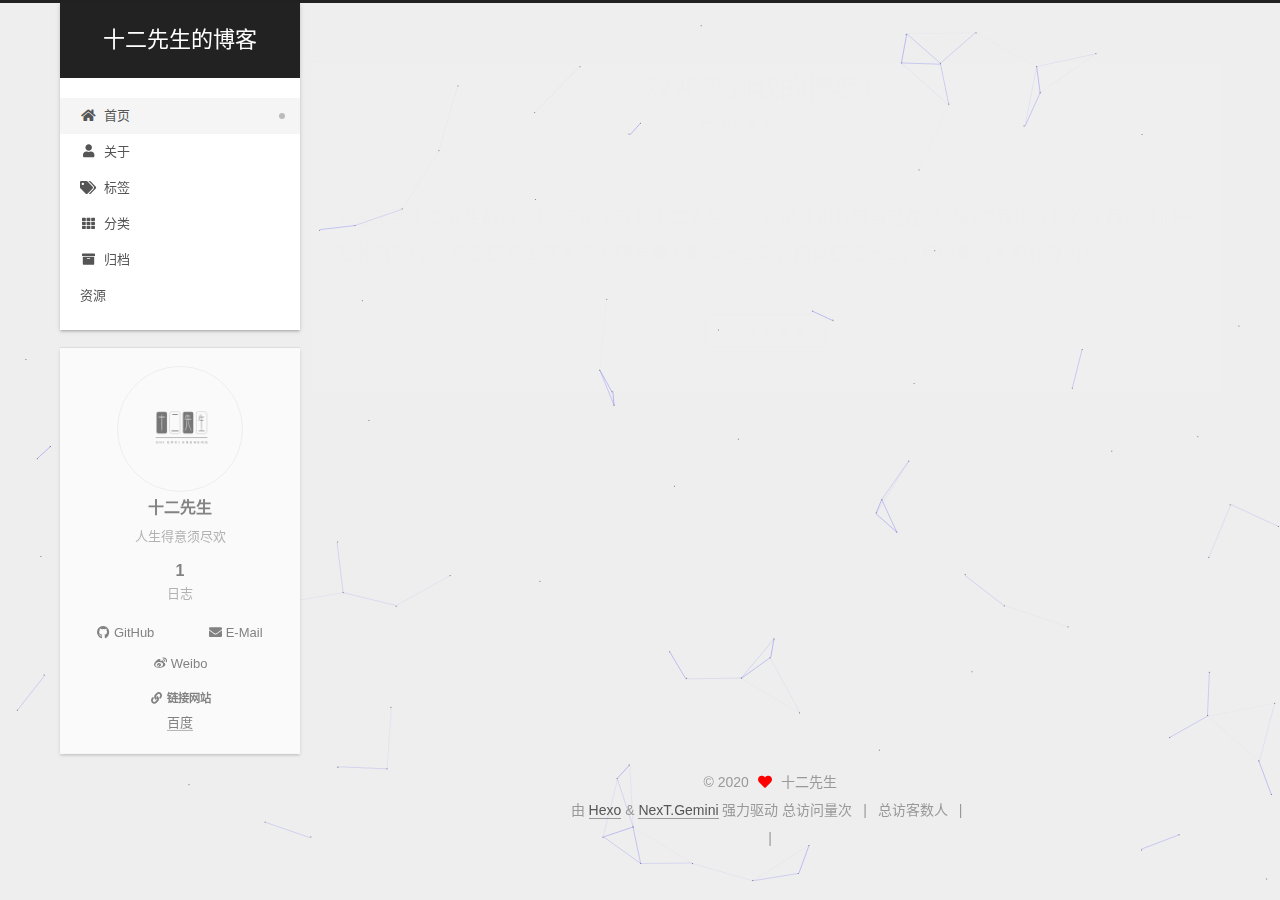
==== commit 22bdab17: "Site updated: 2020-08-10 17:00:57" ====
--- a/index.html
+++ b/index.html
@@ -183,7 +183,7 @@
       <header class="post-header">
         <h2 class="post-title" itemprop="name headline">
           
-            <a href="/2020/08/10/hello-world/" class="post-title-link" itemprop="url">Hello World</a>
+            <a href="/2020/08/10/hello-world/" class="post-title-link" itemprop="url">欢迎来到我的博客！</a>
         </h2>
 
         <div class="post-meta">
@@ -192,8 +192,9 @@
                 <i class="far fa-calendar"></i>
               </span>
               <span class="post-meta-item-text">发表于</span>
-
-              <time title="创建时间：2020-08-10 11:05:01" itemprop="dateCreated datePublished" datetime="2020-08-10T11:05:01+08:00">2020-08-10</time>
+              
+
+              <time title="创建时间：2020-08-10 11:05:01 / 修改时间：17:00:11" itemprop="dateCreated datePublished" datetime="2020-08-10T11:05:01+08:00">2020-08-10</time>
             </span>
 
           
@@ -207,20 +208,28 @@
     <div class="post-body" itemprop="articleBody">
 
       
-          <p>Welcome to <a target="_blank" rel="noopener" href="https://hexo.io/">Hexo</a>! This is your very first post. Check <a target="_blank" rel="noopener" href="https://hexo.io/docs/">documentation</a> for more info. If you get any problems when using Hexo, you can find the answer in <a target="_blank" rel="noopener" href="https://hexo.io/docs/troubleshooting.html">troubleshooting</a> or you can ask me on <a target="_blank" rel="noopener" href="https://github.com/hexojs/hexo/issues">GitHub</a>.</p>
-<h2 id="Quick-Start"><a href="#Quick-Start" class="headerlink" title="Quick Start"></a>Quick Start</h2><h3 id="Create-a-new-post"><a href="#Create-a-new-post" class="headerlink" title="Create a new post"></a>Create a new post</h3><figure class="highlight bash"><table><tr><td class="gutter"><pre><span class="line">1</span><br></pre></td><td class="code"><pre><span class="line">$ hexo new <span class="string">&quot;My New Post&quot;</span></span><br></pre></td></tr></table></figure>
-
-<p>More info: <a target="_blank" rel="noopener" href="https://hexo.io/docs/writing.html">Writing</a></p>
-<h3 id="Run-server"><a href="#Run-server" class="headerlink" title="Run server"></a>Run server</h3><figure class="highlight bash"><table><tr><td class="gutter"><pre><span class="line">1</span><br></pre></td><td class="code"><pre><span class="line">$ hexo server</span><br></pre></td></tr></table></figure>
-
-<p>More info: <a target="_blank" rel="noopener" href="https://hexo.io/docs/server.html">Server</a></p>
-<h3 id="Generate-static-files"><a href="#Generate-static-files" class="headerlink" title="Generate static files"></a>Generate static files</h3><figure class="highlight bash"><table><tr><td class="gutter"><pre><span class="line">1</span><br></pre></td><td class="code"><pre><span class="line">$ hexo generate</span><br></pre></td></tr></table></figure>
-
-<p>More info: <a target="_blank" rel="noopener" href="https://hexo.io/docs/generating.html">Generating</a></p>
-<h3 id="Deploy-to-remote-sites"><a href="#Deploy-to-remote-sites" class="headerlink" title="Deploy to remote sites"></a>Deploy to remote sites</h3><figure class="highlight bash"><table><tr><td class="gutter"><pre><span class="line">1</span><br></pre></td><td class="code"><pre><span class="line">$ hexo deploy</span><br></pre></td></tr></table></figure>
-
-<p>More info: <a target="_blank" rel="noopener" href="https://hexo.io/docs/one-command-deployment.html">Deployment</a></p>
-
+          欢迎来到十二先生的博客！
+
+简介
+1
+
+
+我是十二先生，喜欢记录和分享自己在学习的过程中收获的东西，我们一起并肩前行。
+
+
+笔名起源
+1
+
+
+家人恋人朋友爱人都是十二画，所以起名十二，愿你爱的人都在身边！
+          <!--noindex-->
+            <div class="post-button">
+              <a class="btn" href="/2020/08/10/hello-world/#more" rel="contents">
+                阅读全文 &raquo;
+              </a>
+            </div>
+          <!--/noindex-->
+        
       
     </div>
 
@@ -363,7 +372,60 @@
   <div class="powered-by">由 <a href="https://hexo.io/" class="theme-link" rel="noopener" target="_blank">Hexo</a> & <a href="https://theme-next.org/" class="theme-link" rel="noopener" target="_blank">NexT.Gemini</a> 强力驱动
   </div>
 
+
+
+
+    <script async src="//dn-lbstatics.qbox.me/busuanzi/2.3/busuanzi.pure.mini.js"></script>
+
+    <span id="busuanzi_container_site_pv">总访问量<span id="busuanzi_value_site_pv"></span>次</span>
+    <span class="post-meta-divider">|</span>
+    <span id="busuanzi_container_site_uv">总访客数<span id="busuanzi_value_site_uv"></span>人</span>
+    <span class="post-meta-divider">|</span>
+<!-- 不蒜子计数初始值纠正 -->
+<script>
+$(document).ready(function() {
+
+    var int = setInterval(fixCount, 50);  // 50ms周期检测函数
+    var countOffset = 20000;  // 初始化首次数据
+
+    function fixCount() {            
+       if (document.getElementById("busuanzi_container_site_pv").style.display != "none")
+        {
+            $("#busuanzi_value_site_pv").html(parseInt($("#busuanzi_value_site_pv").html()) + countOffset); 
+            clearInterval(int);
+        }                  
+        if ($("#busuanzi_container_site_pv").css("display") != "none")
+        {
+            $("#busuanzi_value_site_uv").html(parseInt($("#busuanzi_value_site_uv").html()) + countOffset); // 加上初始数据 
+            clearInterval(int); // 停止检测
+        }  
+    }
+       	
+});
+</script> 
+
+
         
+<div class="busuanzi-count">
+  <script async src="https://busuanzi.ibruce.info/busuanzi/2.3/busuanzi.pure.mini.js"></script>
+    <span class="post-meta-item" id="busuanzi_container_site_uv" style="display: none;">
+      <span class="post-meta-item-icon">
+        <i class="fa fa-user"></i>
+      </span>
+      <span class="site-uv" title="总访客量">
+        <span id="busuanzi_value_site_uv"></span>
+      </span>
+    </span>
+    <span class="post-meta-divider">|</span>
+    <span class="post-meta-item" id="busuanzi_container_site_pv" style="display: none;">
+      <span class="post-meta-item-icon">
+        <i class="fa fa-eye"></i>
+      </span>
+      <span class="site-pv" title="总访问量">
+        <span id="busuanzi_value_site_pv"></span>
+      </span>
+    </span>
+</div>
 
 
 
--- a/css/main.css
+++ b/css/main.css
@@ -1169,7 +1169,7 @@
 }
 .links-of-author a::before,
 .links-of-author span.exturl::before {
-  background: #ff5858;
+  background: #bb01d7;
   border-radius: 50%;
   content: ' ';
   display: inline-block;
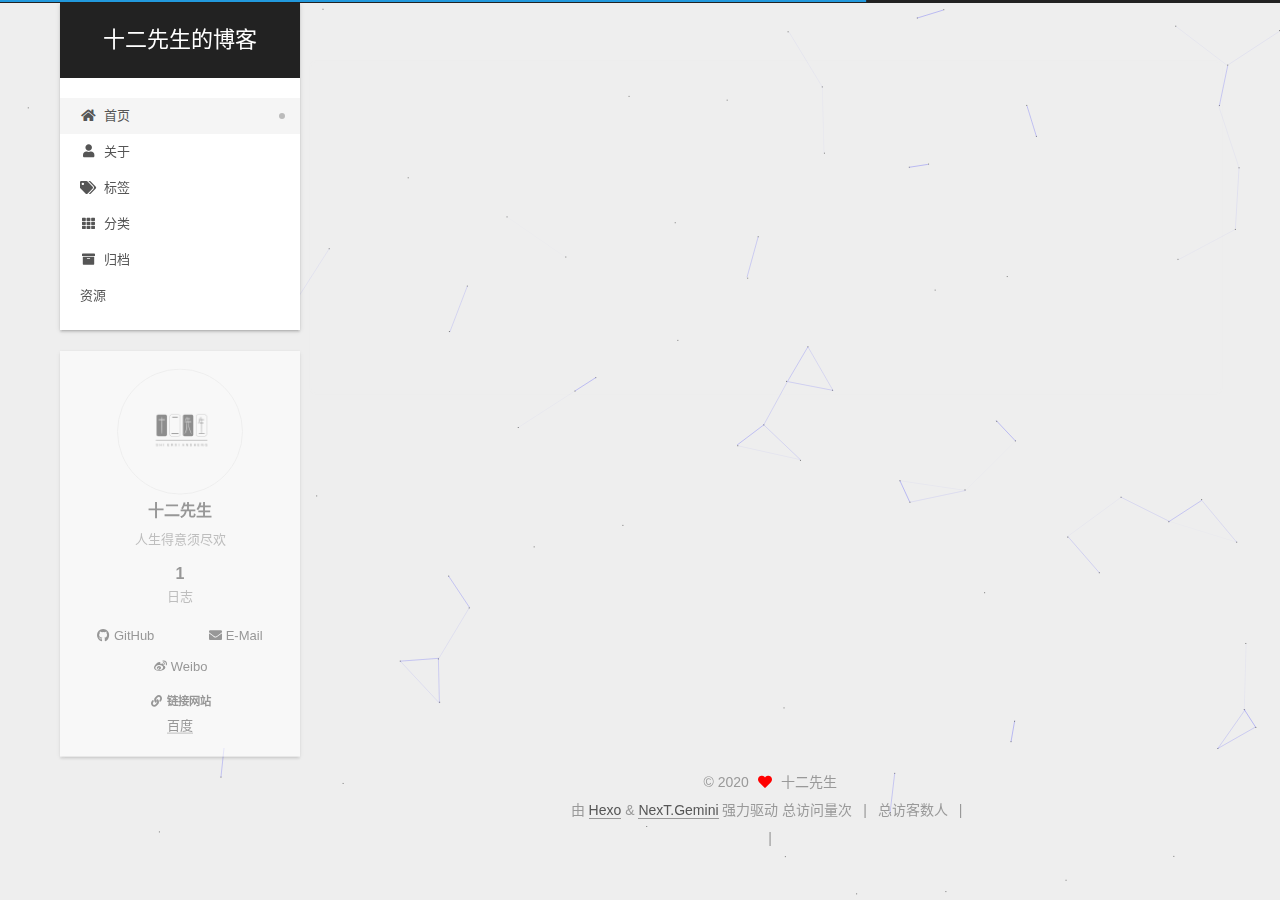
==== commit 62013079: "Site updated: 2020-08-10 18:37:00" ====
--- a/index.html
+++ b/index.html
@@ -194,7 +194,7 @@
               <span class="post-meta-item-text">发表于</span>
               
 
-              <time title="创建时间：2020-08-10 11:05:01 / 修改时间：17:00:11" itemprop="dateCreated datePublished" datetime="2020-08-10T11:05:01+08:00">2020-08-10</time>
+              <time title="创建时间：2020-08-10 11:05:01 / 修改时间：18:36:16" itemprop="dateCreated datePublished" datetime="2020-08-10T11:05:01+08:00">2020-08-10</time>
             </span>
 
           
--- a/css/main.css
+++ b/css/main.css
@@ -1169,7 +1169,7 @@
 }
 .links-of-author a::before,
 .links-of-author span.exturl::before {
-  background: #bb01d7;
+  background: #ff3eff;
   border-radius: 50%;
   content: ' ';
   display: inline-block;
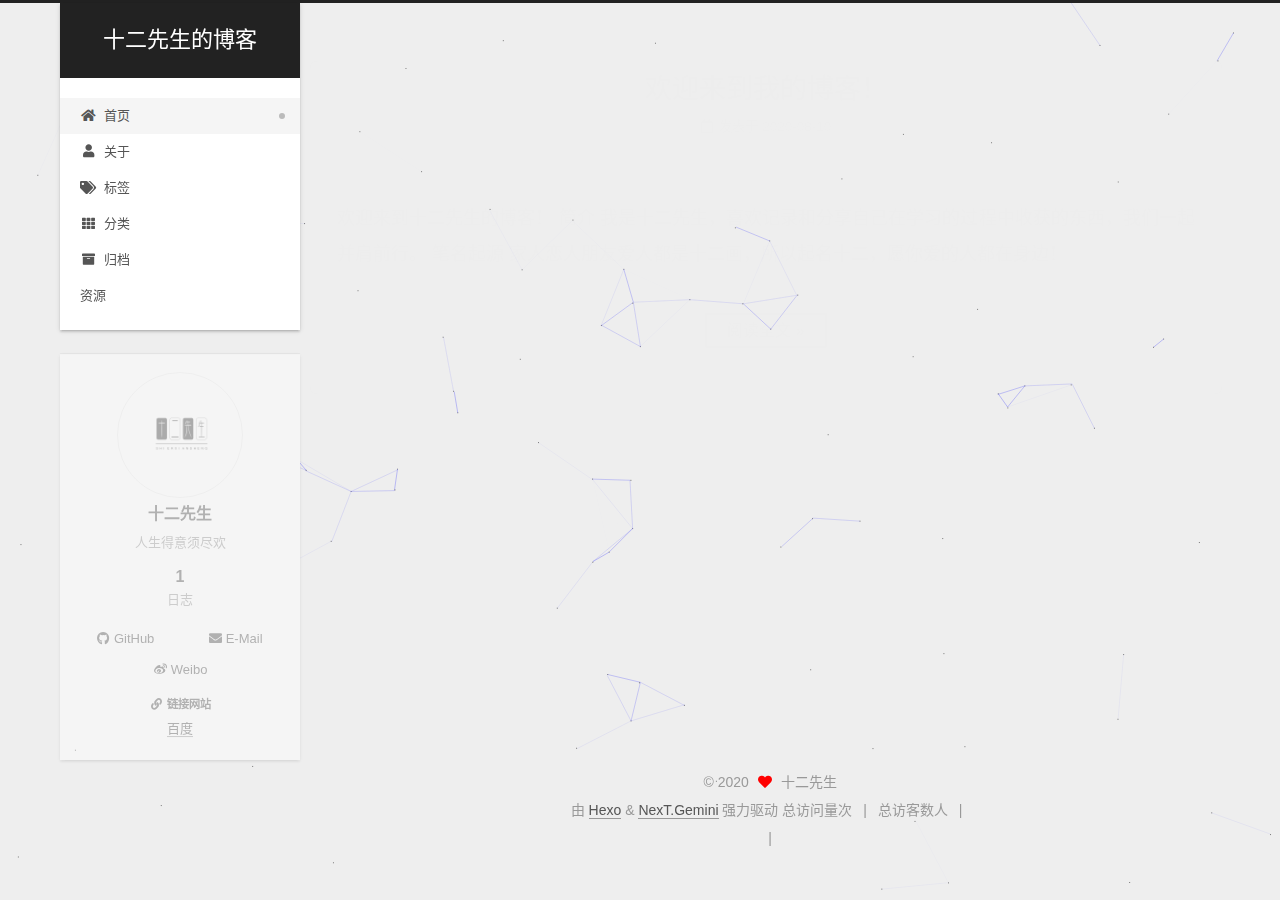
==== commit 1ed6dd02: "Site updated: 2020-08-10 18:42:20" ====
--- a/index.html
+++ b/index.html
@@ -194,7 +194,7 @@
               <span class="post-meta-item-text">发表于</span>
               
 
-              <time title="创建时间：2020-08-10 11:05:01 / 修改时间：18:36:16" itemprop="dateCreated datePublished" datetime="2020-08-10T11:05:01+08:00">2020-08-10</time>
+              <time title="创建时间：2020-08-10 11:05:01 / 修改时间：18:41:37" itemprop="dateCreated datePublished" datetime="2020-08-10T11:05:01+08:00">2020-08-10</time>
             </span>
 
           
@@ -211,16 +211,9 @@
           欢迎来到十二先生的博客！
 
 简介
-1
-
-
 我是十二先生，喜欢记录和分享自己在学习的过程中收获的东西，我们一起并肩前行。
 
-
 笔名起源
-1
-
-
 家人恋人朋友爱人都是十二画，所以起名十二，愿你爱的人都在身边！
           <!--noindex-->
             <div class="post-button">
--- a/css/main.css
+++ b/css/main.css
@@ -1169,7 +1169,7 @@
 }
 .links-of-author a::before,
 .links-of-author span.exturl::before {
-  background: #ff3eff;
+  background: #88b3b5;
   border-radius: 50%;
   content: ' ';
   display: inline-block;
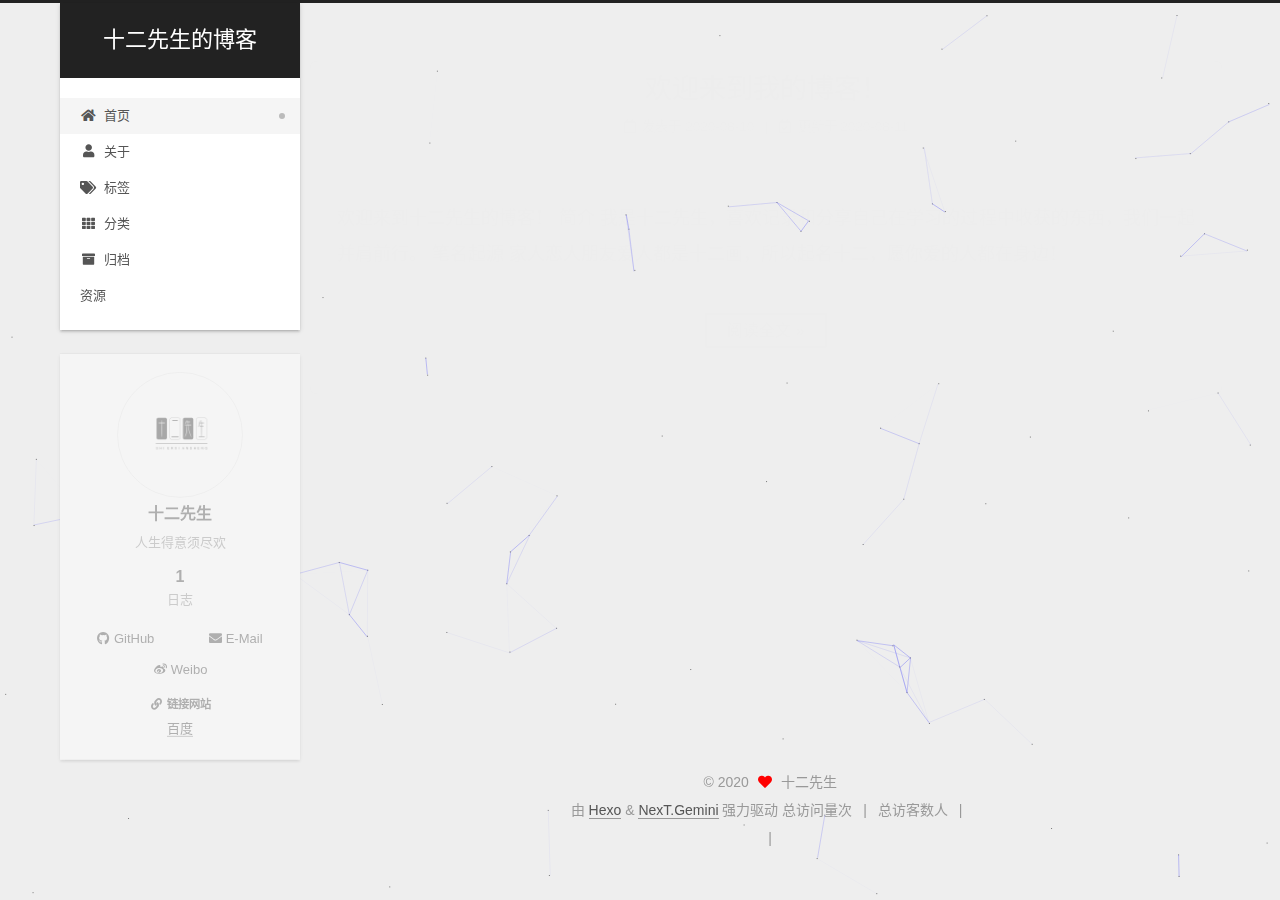
==== commit 35c03ad7: "Site updated: 2020-08-11 08:40:23" ====
--- a/index.html
+++ b/index.html
@@ -192,10 +192,16 @@
                 <i class="far fa-calendar"></i>
               </span>
               <span class="post-meta-item-text">发表于</span>
-              
-
-              <time title="创建时间：2020-08-10 11:05:01 / 修改时间：18:41:37" itemprop="dateCreated datePublished" datetime="2020-08-10T11:05:01+08:00">2020-08-10</time>
+
+              <time title="创建时间：2020-08-10 11:05:01" itemprop="dateCreated datePublished" datetime="2020-08-10T11:05:01+08:00">2020-08-10</time>
             </span>
+              <span class="post-meta-item">
+                <span class="post-meta-item-icon">
+                  <i class="far fa-calendar-check"></i>
+                </span>
+                <span class="post-meta-item-text">更新于</span>
+                <time title="修改时间：2020-08-11 08:39:01" itemprop="dateModified" datetime="2020-08-11T08:39:01+08:00">2020-08-11</time>
+              </span>
 
           
 
--- a/css/main.css
+++ b/css/main.css
@@ -1169,7 +1169,7 @@
 }
 .links-of-author a::before,
 .links-of-author span.exturl::before {
-  background: #88b3b5;
+  background: #fbc2da;
   border-radius: 50%;
   content: ' ';
   display: inline-block;
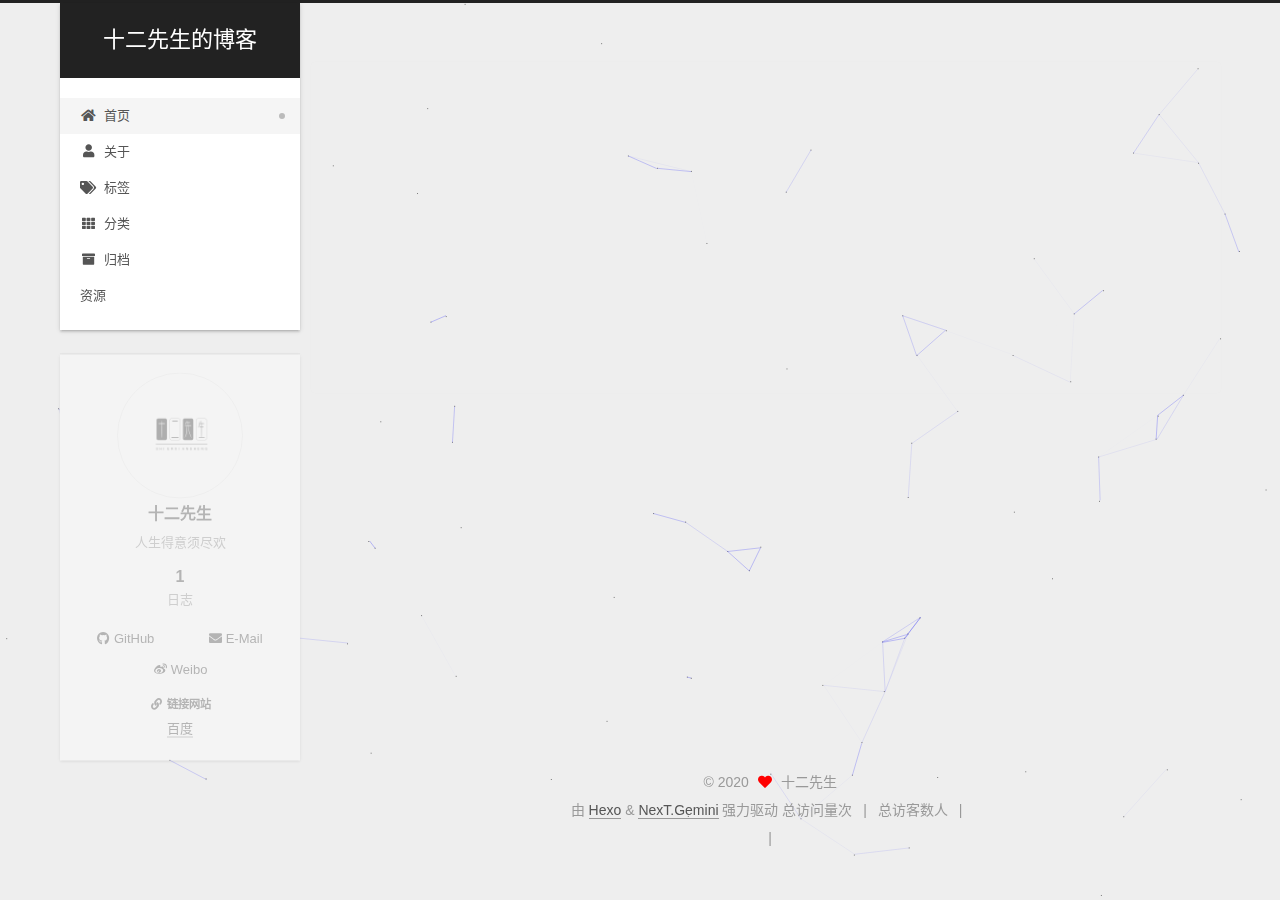
==== commit 7bd85153: "Site updated: 2020-08-11 09:01:53" ====
--- a/index.html
+++ b/index.html
@@ -200,7 +200,7 @@
                   <i class="far fa-calendar-check"></i>
                 </span>
                 <span class="post-meta-item-text">更新于</span>
-                <time title="修改时间：2020-08-11 08:39:01" itemprop="dateModified" datetime="2020-08-11T08:39:01+08:00">2020-08-11</time>
+                <time title="修改时间：2020-08-11 08:57:40" itemprop="dateModified" datetime="2020-08-11T08:57:40+08:00">2020-08-11</time>
               </span>
 
           
--- a/css/main.css
+++ b/css/main.css
@@ -1169,7 +1169,7 @@
 }
 .links-of-author a::before,
 .links-of-author span.exturl::before {
-  background: #fbc2da;
+  background: #9d06ff;
   border-radius: 50%;
   content: ' ';
   display: inline-block;
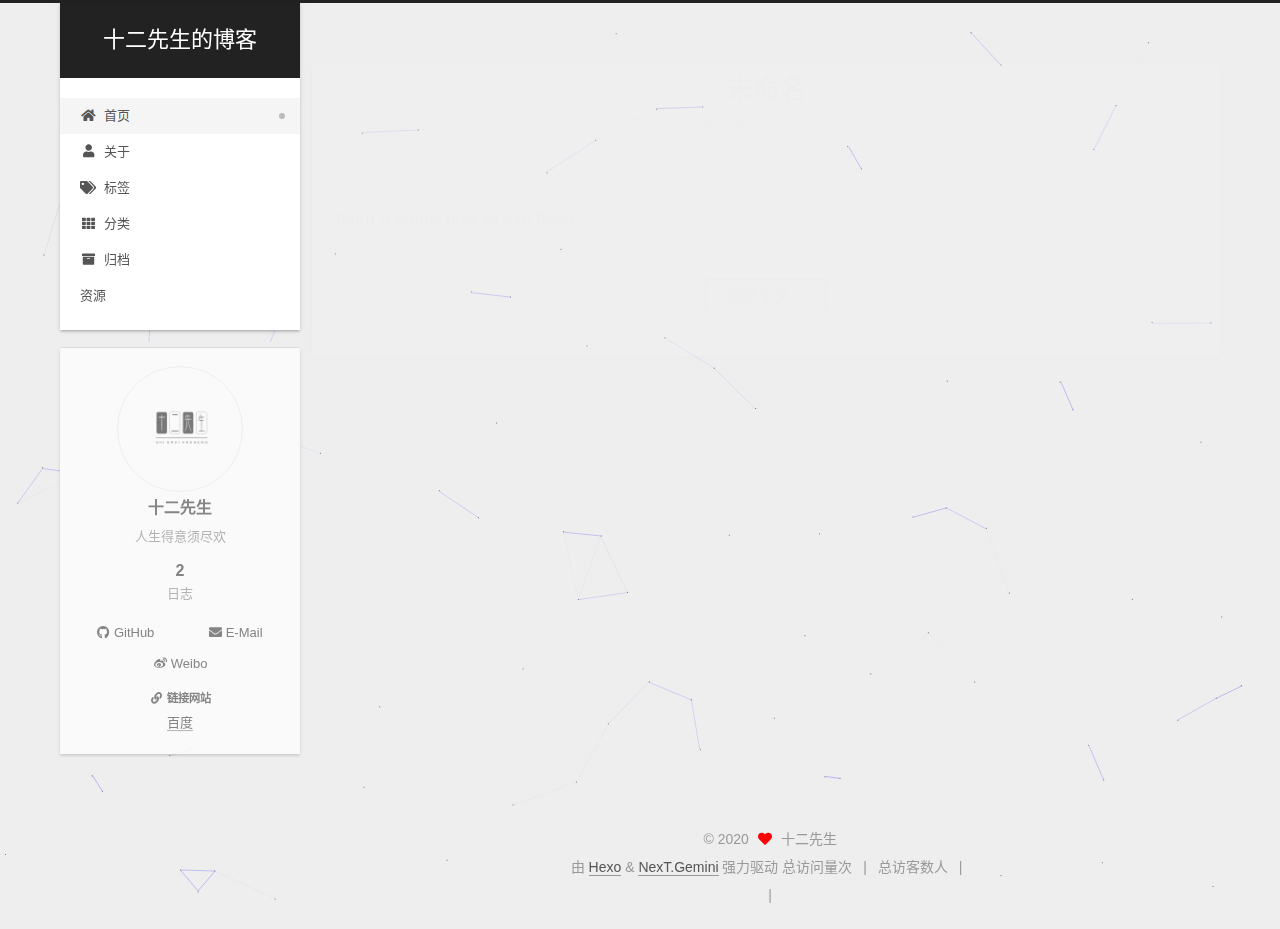
==== commit 5b318fb0: "Site updated: 2020-08-12 15:47:19" ====
--- a/index.html
+++ b/index.html
@@ -165,6 +165,79 @@
 
           <div class="content index posts-expand">
             
+      
+  
+  
+  <article itemscope itemtype="http://schema.org/Article" class="post-block" lang="zh-CN">
+    <link itemprop="mainEntityOfPage" href="http://yoursite.com/2020/08/12/fiverr/">
+
+    <span hidden itemprop="author" itemscope itemtype="http://schema.org/Person">
+      <meta itemprop="image" content="/images/avatar.gif">
+      <meta itemprop="name" content="十二先生">
+      <meta itemprop="description" content="人生得意须尽欢">
+    </span>
+
+    <span hidden itemprop="publisher" itemscope itemtype="http://schema.org/Organization">
+      <meta itemprop="name" content="十二先生的博客">
+    </span>
+      <header class="post-header">
+        <h2 class="post-title" itemprop="name headline">
+          
+            <a href="/2020/08/12/fiverr/" class="post-title-link" itemprop="url">未命名</a>
+        </h2>
+
+        <div class="post-meta">
+            <span class="post-meta-item">
+              <span class="post-meta-item-icon">
+                <i class="far fa-calendar"></i>
+              </span>
+              <span class="post-meta-item-text">发表于</span>
+              
+
+              <time title="创建时间：2020-08-12 15:45:58 / 修改时间：15:46:39" itemprop="dateCreated datePublished" datetime="2020-08-12T15:45:58+08:00">2020-08-12</time>
+            </span>
+
+          
+
+        </div>
+      </header>
+
+    
+    
+    
+    <div class="post-body" itemprop="articleBody">
+
+      
+          fiverr’s share
+
+
+
+
+how to join fiverr
+          <!--noindex-->
+            <div class="post-button">
+              <a class="btn" href="/2020/08/12/fiverr/#more" rel="contents">
+                阅读全文 &raquo;
+              </a>
+            </div>
+          <!--/noindex-->
+        
+      
+    </div>
+
+    
+    
+    
+	
+	
+      <footer class="post-footer">
+        <div class="post-eof"></div>
+      </footer>
+  </article>
+  
+  
+  
+
       
   
   
@@ -313,7 +386,7 @@
       <div class="site-state-item site-state-posts">
           <a href="/archives/">
         
-          <span class="site-state-item-count">1</span>
+          <span class="site-state-item-count">2</span>
           <span class="site-state-item-name">日志</span>
         </a>
       </div>
--- a/css/main.css
+++ b/css/main.css
@@ -1169,7 +1169,7 @@
 }
 .links-of-author a::before,
 .links-of-author span.exturl::before {
-  background: #9d06ff;
+  background: #ff86ff;
   border-radius: 50%;
   content: ' ';
   display: inline-block;
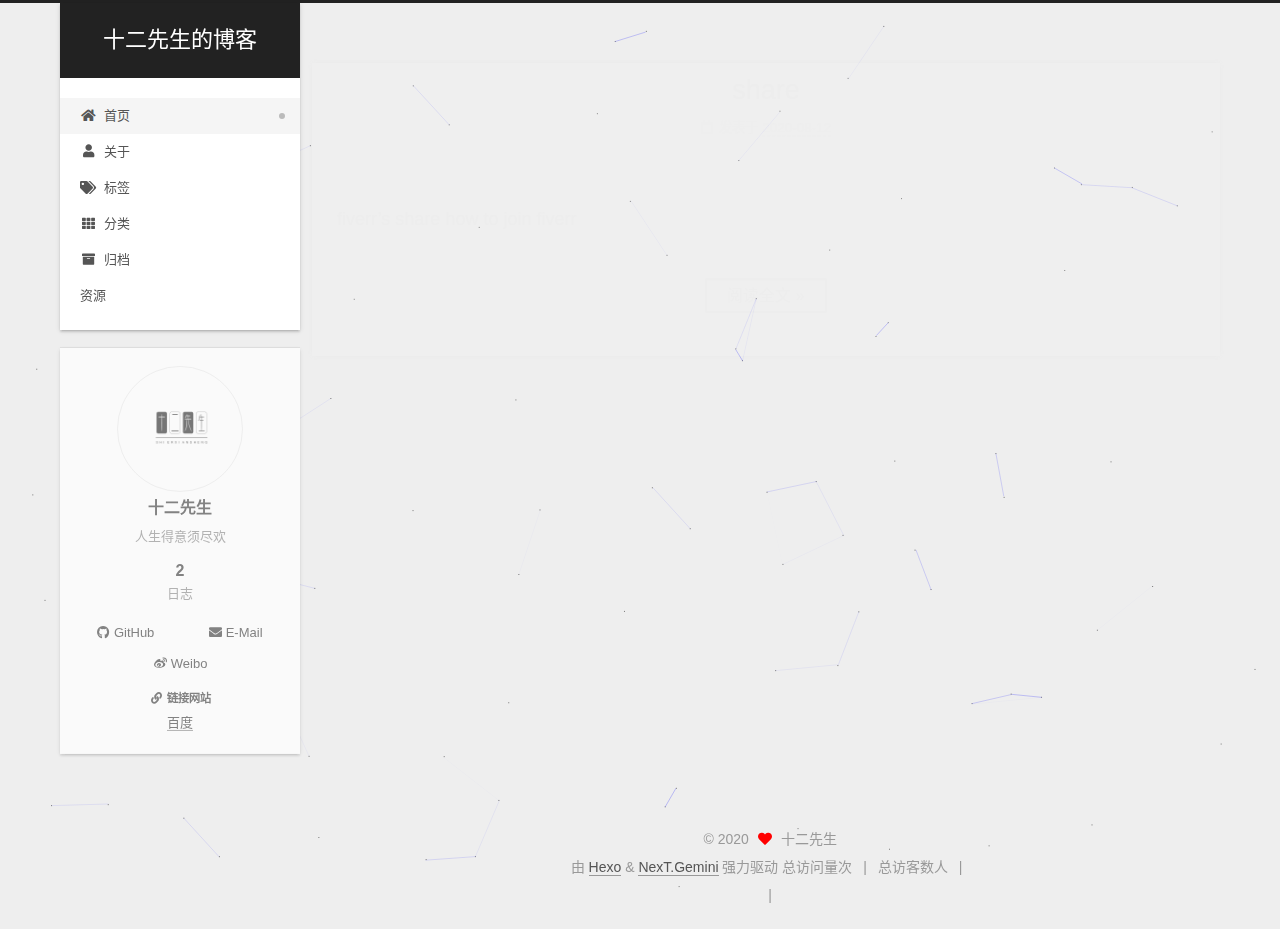
==== commit 81f53457: "Site updated: 2020-08-12 15:51:17" ====
--- a/index.html
+++ b/index.html
@@ -183,7 +183,7 @@
       <header class="post-header">
         <h2 class="post-title" itemprop="name headline">
           
-            <a href="/2020/08/12/fiverr/" class="post-title-link" itemprop="url">未命名</a>
+            <a href="/2020/08/12/fiverr/" class="post-title-link" itemprop="url">share</a>
         </h2>
 
         <div class="post-meta">
@@ -194,7 +194,7 @@
               <span class="post-meta-item-text">发表于</span>
               
 
-              <time title="创建时间：2020-08-12 15:45:58 / 修改时间：15:46:39" itemprop="dateCreated datePublished" datetime="2020-08-12T15:45:58+08:00">2020-08-12</time>
+              <time title="创建时间：2020-08-12 15:45:58 / 修改时间：15:51:00" itemprop="dateCreated datePublished" datetime="2020-08-12T15:45:58+08:00">2020-08-12</time>
             </span>
 
           
--- a/css/main.css
+++ b/css/main.css
@@ -1169,7 +1169,7 @@
 }
 .links-of-author a::before,
 .links-of-author span.exturl::before {
-  background: #ff86ff;
+  background: #af9aff;
   border-radius: 50%;
   content: ' ';
   display: inline-block;
